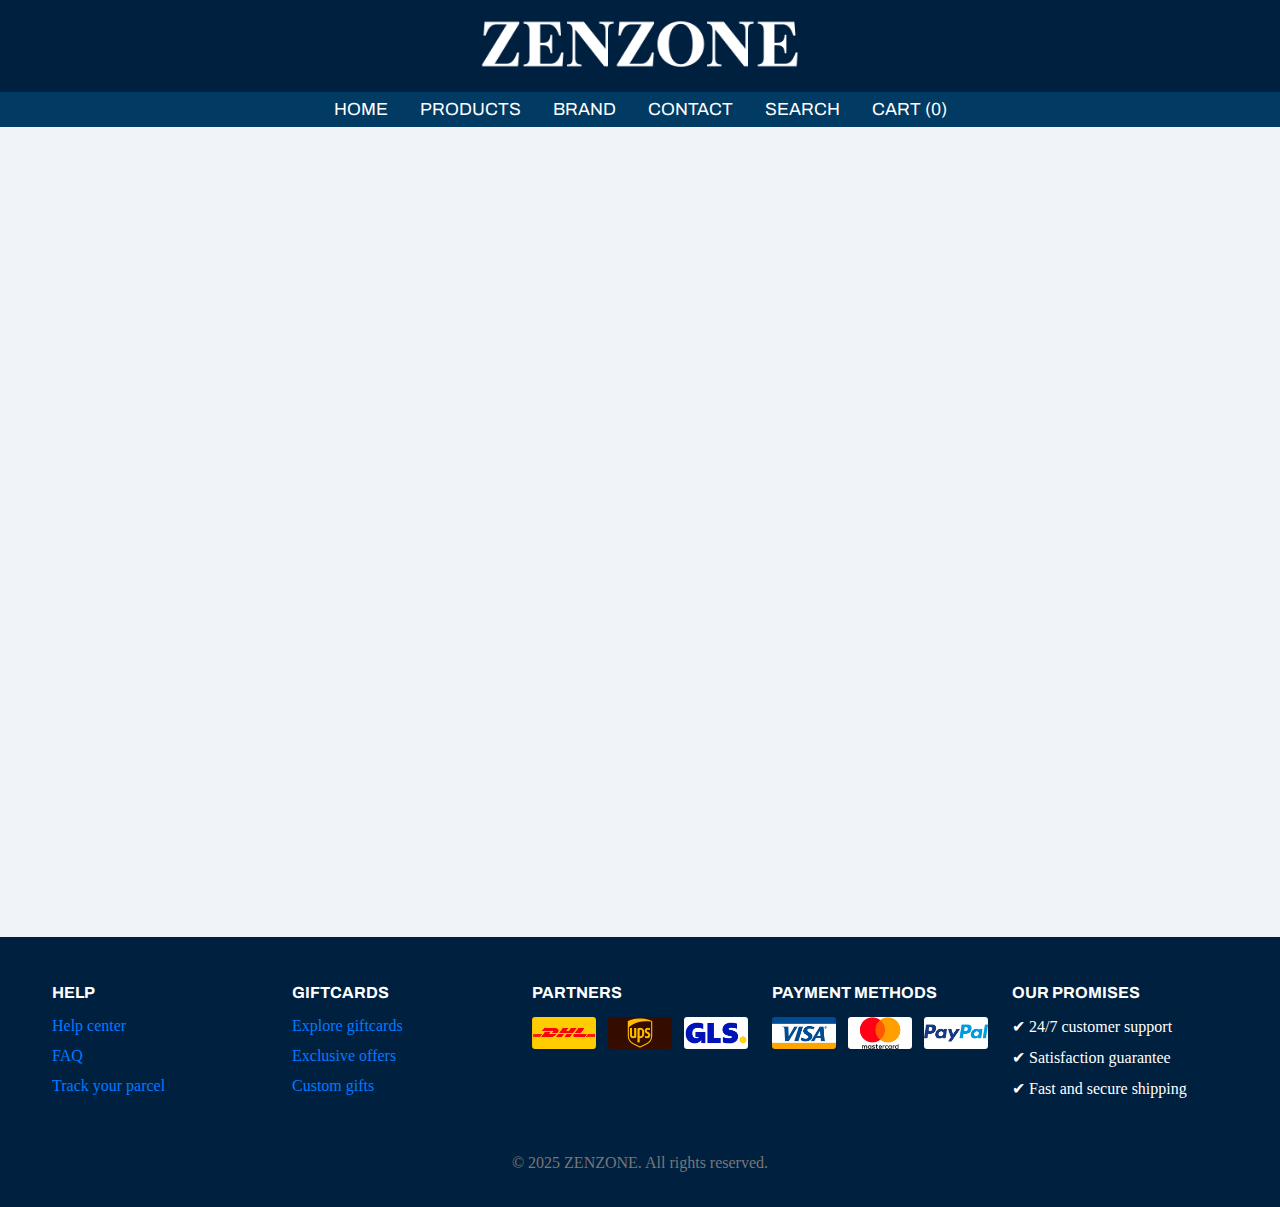
==== index.html @ a9324e3e "Estructura de carpetas - Header y Footer" ====
<!DOCTYPE html>
<html lang="es">
<head>
    <meta charset="UTF-8">
    <meta name="viewport" content="width=device-width, initial-scale=1.0">
    <link href="https://fonts.googleapis.com/css2?family=Archivo:ital,wght@0,100..900;1,100..900&display=swap" rel="stylesheet">
    <link rel="stylesheet" href="css/styles.css">
    <title>ZENZONE | STREETWEAR CLOTHING</title>
</head>
<body>
    <header class="cabecera">
        <article class="cabecera__logo">
            <a href="index.html"><img src="img/zenzone-text.png" alt="Logo ZENZONE" class="logo__imagen"></a>
        </article>

        <article class="cabecera__menu">
            <nav class="menu__navegacion">
                <ul class="navegacion__lista">
                    <li class="lista__elemento"><a href="index.html" class="elemento__enlace">Home</a></li>
                    <li class="lista__elemento dropdown">
                        <a href="products.html" class="elemento__enlace">Products</a>
                        <ul class="dropdown__menu">
                            <li><a href="clothing.html" class="dropdown__enlace">Clothing</a></li>
                            <li><a href="merch.html" class="dropdown__enlace">Merch</a></li>
                        </ul>
                    </li>
                    <li class="lista__elemento"><a href="brand.html" class="elemento__enlace">Brand</a></li>
                    <li class="lista__elemento"><a href="contact.html" class="elemento__enlace">Contact</a></li>
                    <li class="lista__elemento"><a href="" class="elemento__enlace">Search</a></li>
                    <li class="lista__elemento"><a href="cart.html" class="elemento__enlace">Cart (0)</a></li>
                </ul>
            </nav>
        </article>
    </header>

    <main>

    </main>

    <footer class="footer">
        <section class="footer__container">
    
            <article class="footer__section footer__section--help">
                <h4 class="footer__title">Help</h4>
                <ul class="footer__list">
                    <li class="footer__item"><a href="#" class="footer__link">Help center</a></li>
                    <li class="footer__item"><a href="#" class="footer__link">FAQ</a></li>
                    <li class="footer__item"><a href="#" class="footer__link">Track your parcel</a></li>
                </ul>
            </article>
    
            <article class="footer__section footer__section--giftcards">
                <h4 class="footer__title">Giftcards</h4>
                <ul class="footer__list">
                    <li class="footer__item"><a href="#" class="footer__link">Explore giftcards</a></li>
                    <li class="footer__item"><a href="#" class="footer__link">Exclusive offers</a></li>
                    <li class="footer__item"><a href="#" class="footer__link">Custom gifts</a></li>
                </ul>
            </article>
    
            <article class="footer__section footer__section--partners">
                <h4 class="footer__title">Partners</h4>
                <section class="footer__logos">
                    <img src="img/dhl.png" alt="Logo 1" class="footer__logo">
                    <img src="img/upds.png" alt="Logo 2" class="footer__logo">
                    <img src="img/gls.png" alt="Logo 3" class="footer__logo">
                </section>
            </article>
    
            <article class="footer__section footer__section--payment-methods">
                <h4 class="footer__title">Payment methods</h4>
                <section class="footer__logos">
                    <img src="img/visa.png" alt="Visa" class="footer__logo">
                    <img src="img/master.png" alt="Mastercard" class="footer__logo">
                    <img src="img/paypal.png" alt="PayPal" class="footer__logo">
                </section>
            </article>
    
            <article class="footer__section footer__section--promises">
                <h4 class="footer__title">Our Promises</h4>
                <ul class="footer__list">
                    <li class="footer__item">✔ 24/7 customer support</li>
                    <li class="footer__item">✔ Satisfaction guarantee</li>
                    <li class="footer__item">✔ Fast and secure shipping</li>
                </ul>
            </article>
        </section>
    
        <section class="footer__bottom">
            &copy; 2025 ZENZONE. All rights reserved.
        </section>
    </footer>
    
</body>
</html>
---- css/styles.css ----
/* General */
* {
    box-sizing: border-box;
    padding: 0;
    margin: 0;
    text-decoration: none;
    list-style: none;

    /* Variables */
    --main-blue: #00203F;
    --secondary-blue: #013A63;
    --white: #FFFFFF;
    --black: #000000;
    
    --title-font: "Archivo", serif;
    --p-font: 'Raleway', sans-serif;
}

body {
    display: flex;
    flex-direction: column;
    min-height: 100vh;
    background-color: #F0F4F8;
}

/* Header */
.cabecera__logo {
    background-color: var(--main-blue);
    padding: 0.75rem;
    display: flex;
    align-items: center;
    justify-content: center;
    transition: background-color 0.6s ease;

    .logo__imagen {
        width: 20rem;
        transition: transform 0.4s ease, opacity 0.3s ease; 
    }

    .logo__imagen:hover {
        transform: scale(0.8) rotate(3deg); 
    }
}

.cabecera__menu {
    background-color: var(--secondary-blue);
    display: flex;
    padding: 0.5rem;
    justify-content: center;
    align-items: center;

    .menu__navegacion .navegacion__lista {
        display: flex;
        list-style-type: none;
        padding: 0;
        margin: 0;
    }

    .lista__elemento {
        margin: 0 1rem;
        position: relative; 

        .elemento__enlace {
            color: var(--white);
            font-size: 1.1rem;
            text-transform: uppercase;
            position: relative;
            font-family: var(--title-font);
        }

        .elemento__enlace:hover {
            text-decoration: underline;
        }

        .dropdown__menu {
            display: none;
            position: absolute;
            top: 100%; 
            left: 0;
            background-color: var(--main-blue);
            padding: 1rem;
            list-style-type: none;
            z-index: 10;
            box-shadow: 0 0.25rem 0.5rem rgba(0, 0, 0, 0.1);

            .dropdown__enlace {
                color: var(--white);
                font-size: 1rem;
                font-family: var(--title-font);
                text-transform: uppercase;
                padding: 0.4rem;
            }

            .dropdown__enlace:hover {
                text-decoration: underline;   
            }
        }
    }

    .lista__elemento.dropdown:hover .dropdown__menu {
        display: block;
    }
}

main {
    min-height: 90vh;
}

/* Footer */
.footer {
    background-color: var(--main-blue);
    padding: 2.2rem;
    color: var(--white);

    .footer__container {
        max-width: 75rem;
        margin: auto;
        display: flex;
        flex-wrap: wrap;
        justify-content: space-between;

        .footer__section {
            flex: 1 1 12.5rem;
            margin: 0.75rem;
    
            .footer__title {
                font-family: var(--title-font);
                font-size: 1rem;
                text-transform: uppercase;
                margin-bottom: 1rem;
                color: var(--white);
            }

            .footer__list {
                list-style: none;
                padding: 0;

                .footer__item {
                    margin-bottom: 0.75rem;
                }

                .footer__link {
                    text-decoration: none;
                    color: #007BFF;
                }
                
                .footer__link:hover {
                    text-decoration: underline;
                }
            }

            .footer__logos {
                display: flex;
                flex-wrap: wrap;
                gap: 0.75rem;
            
                .footer__logo {
                    height: 2rem;
                    border-radius: 0.2rem;
                }
            }
        }
    }

    .footer__bottom {
        text-align: center;
        margin-top: 2rem;
        font-size: 1rem;
        color: #777;
    }
}
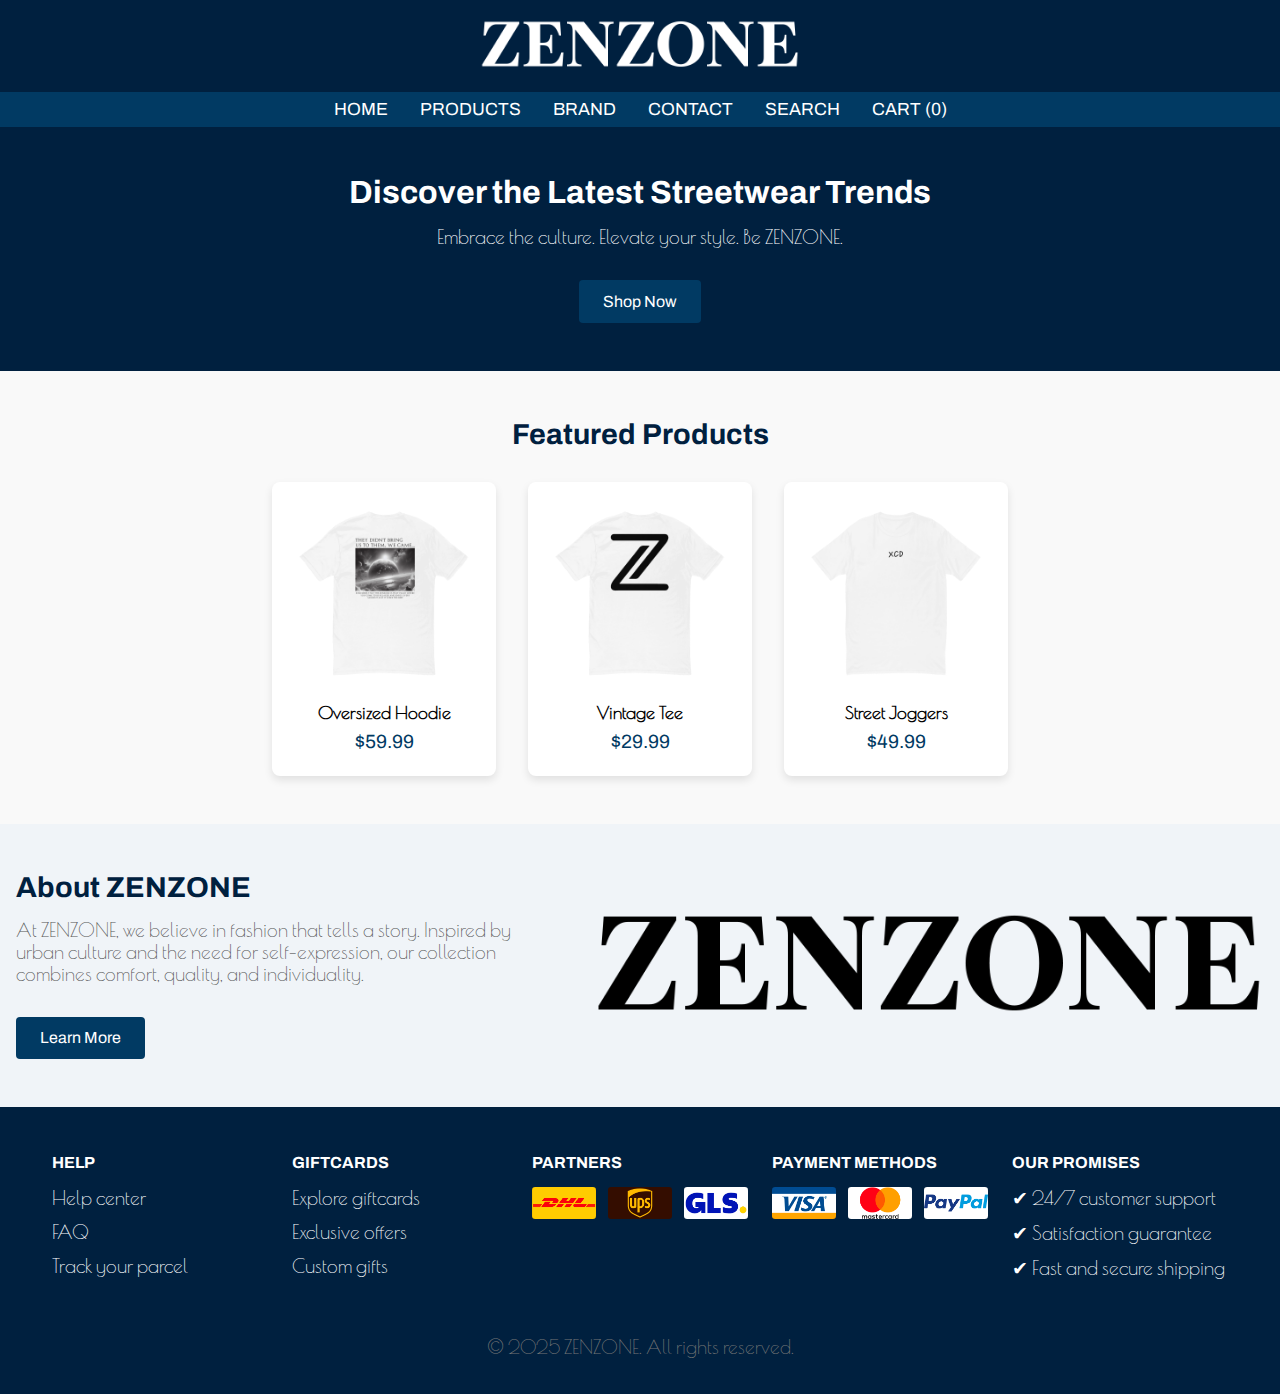
==== commit 67b89443: "Base modificable - Por terminar - Por editar" ====
--- a/index.html
+++ b/index.html
@@ -3,14 +3,14 @@
 <head>
     <meta charset="UTF-8">
     <meta name="viewport" content="width=device-width, initial-scale=1.0">
-    <link href="https://fonts.googleapis.com/css2?family=Archivo:ital,wght@0,100..900;1,100..900&display=swap" rel="stylesheet">
+    <link href="https://fonts.googleapis.com/css2?family=Archivo:ital,wght@0,100..900;1,100..900&family=Poiret+One&display=swap" rel="stylesheet">
     <link rel="stylesheet" href="css/styles.css">
     <title>ZENZONE | STREETWEAR CLOTHING</title>
 </head>
 <body>
     <header class="cabecera">
         <article class="cabecera__logo">
-            <a href="index.html"><img src="img/zenzone-text.png" alt="Logo ZENZONE" class="logo__imagen"></a>
+            <a href="index.html"><img src="assets/zenzone-text.png" alt="Logo ZENZONE" class="logo__imagen"></a>
         </article>
 
         <article class="cabecera__menu">
@@ -18,7 +18,7 @@
                 <ul class="navegacion__lista">
                     <li class="lista__elemento"><a href="index.html" class="elemento__enlace">Home</a></li>
                     <li class="lista__elemento dropdown">
-                        <a href="products.html" class="elemento__enlace">Products</a>
+                        <p class="elemento__enlace">Products</p>
                         <ul class="dropdown__menu">
                             <li><a href="clothing.html" class="dropdown__enlace">Clothing</a></li>
                             <li><a href="merch.html" class="dropdown__enlace">Merch</a></li>
@@ -33,15 +33,54 @@
         </article>
     </header>
 
-    <main>
-
+    <main class="main">
+        <section class="main__hero">
+            <h1 class="hero__title">Discover the Latest Streetwear Trends</h1>
+            <p class="hero__description">Embrace the culture. Elevate your style. Be ZENZONE.</p>
+            <a href="products.html" class="hero__cta">Shop Now</a>
+        </section>
+    
+        <section class="main__featured">
+            <h2 class="featured__title">Featured Products</h2>
+            <section class="featured__grid">
+                <article class="featured__item">
+                    <img src="assets/c1t.png" alt="Oversized Hoodie" class="featured__image">
+                    <h3 class="featured__name">Oversized Hoodie</h3>
+                    <p class="featured__price">$59.99</p>
+                </article>
+                <article class="featured__item">
+                    <img src="assets/c2t.png" alt="Vintage Tee" class="featured__image">
+                    <h3 class="featured__name">Vintage Tee</h3>
+                    <p class="featured__price">$29.99</p>
+                </article>
+                <article class="featured__item">
+                    <img src="assets/c3d.png" alt="Street Joggers" class="featured__image">
+                    <h3 class="featured__name">Street Joggers</h3>
+                    <p class="featured__price">$49.99</p>
+                </article>
+            </section>
+        </section>
+    
+        <section class="main__about">
+            <article class="about__content">
+                <h2 class="about__title">About ZENZONE</h2>
+                <p class="about__text">
+                    At ZENZONE, we believe in fashion that tells a story. Inspired by urban culture and the need for self-expression, 
+                    our collection combines comfort, quality, and individuality.
+                </p>
+                <a href="brand.html" class="about__link">Learn More</a>
+            </article>
+            <article class="about__media">
+                <img src="assets/zenzone-text-black.png" alt="About ZENZONE" class="about__image">
+            </article>
+        </section>
     </main>
-
+    
     <footer class="footer">
         <section class="footer__container">
     
             <article class="footer__section footer__section--help">
-                <h4 class="footer__title">Help</h4>
+                <h1 class="footer__title">Help</h1>
                 <ul class="footer__list">
                     <li class="footer__item"><a href="#" class="footer__link">Help center</a></li>
                     <li class="footer__item"><a href="#" class="footer__link">FAQ</a></li>
@@ -50,7 +89,7 @@
             </article>
     
             <article class="footer__section footer__section--giftcards">
-                <h4 class="footer__title">Giftcards</h4>
+                <h1 class="footer__title">Giftcards</h1>
                 <ul class="footer__list">
                     <li class="footer__item"><a href="#" class="footer__link">Explore giftcards</a></li>
                     <li class="footer__item"><a href="#" class="footer__link">Exclusive offers</a></li>
@@ -59,25 +98,25 @@
             </article>
     
             <article class="footer__section footer__section--partners">
-                <h4 class="footer__title">Partners</h4>
+                <h1 class="footer__title">Partners</h1>
                 <section class="footer__logos">
-                    <img src="img/dhl.png" alt="Logo 1" class="footer__logo">
-                    <img src="img/upds.png" alt="Logo 2" class="footer__logo">
-                    <img src="img/gls.png" alt="Logo 3" class="footer__logo">
+                    <img src="assets/dhl.png" alt="Logo 1" class="footer__logo">
+                    <img src="assets/upds.png" alt="Logo 2" class="footer__logo">
+                    <img src="assets/gls.png" alt="Logo 3" class="footer__logo">
                 </section>
             </article>
     
             <article class="footer__section footer__section--payment-methods">
-                <h4 class="footer__title">Payment methods</h4>
+                <h1 class="footer__title">Payment methods</h1>
                 <section class="footer__logos">
-                    <img src="img/visa.png" alt="Visa" class="footer__logo">
-                    <img src="img/master.png" alt="Mastercard" class="footer__logo">
-                    <img src="img/paypal.png" alt="PayPal" class="footer__logo">
+                    <img src="assets/visa.png" alt="Visa" class="footer__logo">
+                    <img src="assets/master.png" alt="Mastercard" class="footer__logo">
+                    <img src="assets/paypal.png" alt="PayPal" class="footer__logo">
                 </section>
             </article>
     
             <article class="footer__section footer__section--promises">
-                <h4 class="footer__title">Our Promises</h4>
+                <h1 class="footer__title">Our Promises</h1>
                 <ul class="footer__list">
                     <li class="footer__item">✔ 24/7 customer support</li>
                     <li class="footer__item">✔ Satisfaction guarantee</li>
--- a/css/styles.css
+++ b/css/styles.css
@@ -7,13 +7,13 @@
     list-style: none;
 
     /* Variables */
-    --main-blue: #00203F;
-    --secondary-blue: #013A63;
+    --main-color: #00203F;
+    --secondary-color: #013A63;
     --white: #FFFFFF;
     --black: #000000;
     
     --title-font: "Archivo", serif;
-    --p-font: 'Raleway', sans-serif;
+    --p-font: "Poiret One", serif;;
 }
 
 body {
@@ -25,7 +25,7 @@
 
 /* Header */
 .cabecera__logo {
-    background-color: var(--main-blue);
+    background-color: var(--main-color);
     padding: 0.75rem;
     display: flex;
     align-items: center;
@@ -43,7 +43,7 @@
 }
 
 .cabecera__menu {
-    background-color: var(--secondary-blue);
+    background-color: var(--secondary-color);
     display: flex;
     padding: 0.5rem;
     justify-content: center;
@@ -77,7 +77,7 @@
             position: absolute;
             top: 100%; 
             left: 0;
-            background-color: var(--main-blue);
+            background-color: var(--main-color);
             padding: 1rem;
             list-style-type: none;
             z-index: 10;
@@ -106,9 +106,537 @@
     min-height: 90vh;
 }
 
+/* Home */
+.main__hero {
+    background-color: var(--main-color);
+    color: var(--white);
+    text-align: center;
+    padding: 3rem 1rem;
+
+    .hero__title {
+        font-family: var(--title-font);
+        font-size: 2rem;
+        margin-bottom: 1rem;
+    }
+
+    .hero__description {
+        font-family: var(--p-font);
+        font-size: 1.2rem;
+        margin-bottom: 2rem;
+    }
+
+    .hero__cta {
+        display: inline-block;
+        padding: 0.8rem 1.5rem;
+        background-color: var(--secondary-color);
+        color: var(--white);
+        border-radius: 0.25rem;
+        font-size: 1rem;
+        font-family: var(--title-font);
+        transition: background-color 0.3s ease;
+    }
+    
+    .hero__cta:hover {
+        background-color: var(--white);
+        color: var(--main-color);
+    }
+    
+}
+
+.main__featured {
+    background-color: #f9f9f9;
+    padding: 3rem 1rem;
+    text-align: center;
+
+    .featured__title {
+        font-family: var(--title-font);
+        font-size: 1.8rem;
+        color: var(--main-color);
+        margin-bottom: 2rem;
+    }
+    
+    .featured__grid {
+        display: flex;
+        justify-content: center;
+        gap: 2rem;
+
+        .featured__item {
+            background-color: var(--white);
+            padding: 1.5rem;
+            border-radius: 0.5rem;
+            box-shadow: 0 0.25rem 0.5rem rgba(0, 0, 0, 0.1);
+            text-align: center;
+            max-width: 14rem;
+
+            .featured__image {
+                width: 100%;
+                border-radius: 0.5rem;
+                margin-bottom: 1rem;
+            }
+            
+            .featured__name {
+                font-family: var(--p-font);
+                font-size: 1.1rem;
+                margin-bottom: 0.5rem;
+                color: var(--black);
+            }
+            
+            .featured__price {
+                font-family: var(--title-font);
+                font-size: 1.2rem;
+                color: var(--secondary-color);
+            }
+        }
+    }
+}
+
+.main__about {
+    display: flex;
+    flex-wrap: wrap;
+    align-items: center;
+    padding: 3rem 1rem;
+    gap: 2rem;
+
+    .about__content {
+        flex: 1 1 40%;
+
+        .about__title {
+            font-family: var(--title-font);
+            font-size: 1.8rem;
+            color: var(--main-color);
+            margin-bottom: 1rem;
+        }
+        
+        .about__text {
+            font-family: var(--p-font);
+            font-size: 1.2rem;
+            color: #555;
+            margin-bottom: 2rem;
+        }
+        
+        .about__link {
+            display: inline-block;
+            color: var(--white);
+            background-color: var(--secondary-color);
+            padding: 0.8rem 1.5rem;
+            border-radius: 0.25rem;
+            font-family: var(--title-font);
+            transition: background-color 0.3s ease;
+        }
+        
+        .about__link:hover {
+            background-color: var(--main-color);
+        }
+    }
+}
+
+.about__media {
+    flex: 1 1 50%;
+    text-align: center;
+
+    .about__image {
+        max-width: 100%;
+        border-radius: 0.5rem;
+    }
+}
+
+/* Clothing */
+.main__products {
+    background-color: #f9f9f9;
+    padding: 3rem 1rem;
+
+    .products__title {
+        font-family: var(--title-font);
+        font-size: 1.8rem;
+        color: var(--main-color);
+        text-align: center;
+        margin-bottom: 2rem;
+    }
+    
+    .products__grid {
+        display: grid;
+        grid-template-columns: repeat(auto-fit, minmax(12rem, 1fr));
+        gap: 2rem;
+        justify-items: center;
+
+        .products__item {
+            background-color: var(--white);
+            padding: 1.5rem;
+            border-radius: 0.5rem;
+            box-shadow: 0 0.25rem 0.5rem rgba(0, 0, 0, 0.1);
+            text-align: center;
+            max-width: 14rem;
+
+            .products__image {
+                width: 100%;
+                border-radius: 0.5rem;
+                margin-bottom: 1rem;
+            }
+            
+            .products__name {
+                font-family: var(--p-font);
+                font-size: 1.1rem;
+                margin-bottom: 0.5rem;
+                color: var(--black);
+            }
+            
+            .products__price {
+                font-family: var(--title-font);
+                font-size: 1.2rem;
+                color: var(--secondary-color);
+            }
+            
+            .products__actions {
+                display: flex;
+                justify-content: center;
+                gap: 1rem;
+                margin-top: 1rem;
+
+                .products__button {
+                    font-family: var(--p-font);
+                    font-size: 1rem;
+                    padding: 0.8rem 1.2rem;
+                    border: none;
+                    border-radius: 0.5rem;
+                    cursor: pointer;
+                    transition: background-color 0.3s ease, transform 0.2s ease;
+                }
+                
+                .products__button--buy-now {
+                    background-color: var(--main-color);
+                    color: var(--white);
+                }
+                
+                .products__button--buy-now:hover {
+                    background-color: var(--secondary-color);
+                    transform: scale(1.05);
+                }
+                
+                .products__button--add-cart {
+                    background-color: var(--secondary-color);
+                    color: var(--white);
+                }
+                
+                .products__button--add-cart:hover {
+                    background-color: var(--main-color);
+                    transform: scale(1.05);
+                }
+                
+            }
+        }
+    }
+}
+
+.main__benefits {
+    background-color: var(--secondary-color);
+    color: var(--white);
+    padding: 3rem 1rem;
+    display: flex;
+    flex-wrap: wrap;
+    gap: 2rem;
+    justify-content: space-around;
+    text-align: center;
+
+    .benefits__item {
+        flex: 1 1 20rem;
+        max-width: 22rem;
+        font-family: var(--p-font);
+        padding: 1.5rem;
+        border: 0.1rem solid var(--white);
+        border-radius: 0.5rem;
+        transition: transform 0.3s ease, box-shadow 0.3s ease;
+
+        .benefits__title {
+            font-family: var(--title-font);
+            font-size: 1.5rem;
+            margin-bottom: 0.5rem;
+        }
+        
+        .benefits__description {
+            font-size: 1.1rem;
+        }
+    }
+
+    .benefits__item:hover {
+        transform: scale(1.05);
+        box-shadow: 0 0.5rem 1rem rgba(0, 0, 0, 0.2);
+    }
+}
+
+/* Brand */
+.brand-main {
+    display: flex;
+    flex-direction: column;
+    gap: 3rem;
+    padding: 2rem;
+    background-color: var(--white);
+    color: var(--main-color);
+
+    .brand-main__intro {
+        text-align: center;
+        padding: 2rem;
+        background-color: var(--main-color);
+        color: var(--white);
+        border-radius: 0.5rem;
+        box-shadow: 0 0.5rem 1rem rgba(0, 0, 0, 0.1);
+
+        .intro__title {
+            font-family: var(--title-font);
+            font-size: 2.5rem;
+            margin-bottom: 1rem;
+        }
+        
+        .intro__description {
+            font-family: var(--p-font);
+            font-size: 1.2rem;
+            margin-bottom: 1.5rem;
+        }
+        
+        .intro__cta {
+            padding: 0.8rem 1.5rem;
+            background-color: var(--secondary-color);
+            color: var(--white);
+            border: none;
+            border-radius: 0.25rem;
+            font-family: var(--title-font);
+            font-size: 1rem;
+            cursor: pointer;
+            transition: background-color 0.3s ease;
+        }
+        
+        .intro__cta:hover {
+            background-color: var(--white);
+            color: var(--main-color);
+        }
+    }
+
+    .brand-main__values {
+        text-align: center;
+        padding: 2rem;
+    
+        .values__title {
+            font-family: var(--title-font);
+            font-size: 2rem;
+            margin-bottom: 2rem;
+        }
+        
+        .values__list {
+            display: flex;
+            flex-direction: column;
+            gap: 1.5rem;
+            list-style: none;
+    
+            .values__item {
+                background-color: var(--white);
+                padding: 1.5rem;
+                border-radius: 0.5rem;
+                box-shadow: 0 0.25rem 0.5rem rgba(0, 0, 0, 0.1);
+                text-align: left;
+    
+                .values__item-title {
+                    font-family: var(--title-font);
+                    font-size: 1.5rem;
+                    color: var(--secondary-color);
+                    margin-bottom: 0.5rem;
+                }
+    
+                .values__item-description {
+                    font-family: var(--p-font);
+                    font-size: 1.1rem;
+                    color: var(--main-color);
+                }
+            }
+        }
+    }
+
+    .brand-main__join {
+        text-align: center;
+        padding: 2rem;
+        background-color: var(--white);
+        border-radius: 0.5rem;
+        box-shadow: 0 0.5rem 1rem rgba(0, 0, 0, 0.1);
+    
+        .join__title {
+            font-family: var(--title-font);
+            font-size: 2rem;
+            margin-bottom: 1rem;
+        }
+        
+        .join__description {
+            font-family: var(--p-font);
+            font-size: 1.2rem;
+            margin-bottom: 2rem;
+            color: var(--main-color);
+        }
+        
+        .join__form {
+            display: flex;
+            flex-direction: column;
+            gap: 1.5rem;
+            max-width: 40rem;
+            margin: auto;
+            padding: 1.5rem;
+            background-color: var(--f0f4f8);
+            border-radius: 0.5rem;
+            box-shadow: 0 0.25rem 0.5rem rgba(0, 0, 0, 0.1);
+    
+            .join__fieldset {
+                border: none;
+                padding: 0;
+            }
+            
+            .join__legend {
+                font-family: var(--title-font);
+                font-size: 1.5rem;
+                margin-bottom: 1rem;
+                color: var(--main-color);
+            }
+            
+            .join__label {
+                font-family: var(--p-font);
+                font-size: 1rem;
+                margin-bottom: 0.5rem;
+                display: block;
+                color: var(--main-color);
+            }
+            
+            .join__input {
+                width: 100%;
+                padding: 0.75rem;
+                font-size: 1rem;
+                border: 0.1rem solid #ccc;
+                border-radius: 0.25rem;
+                margin-bottom: 1rem;
+                color: var(--black);
+            }
+    
+            .join__checkbox-label {
+                font-size: 1rem;
+                font-family: var(--title-font);
+                color: var(--main-color);
+    
+                .join__checkbox {
+                    margin-right: 0.75rem;
+                }
+    
+                .join__link {
+                    color: var(--secondary-color);
+                    text-decoration: none;
+                }
+                
+                .join__link:hover {
+                    text-decoration: underline;
+                }
+            }
+    
+            .join__submit-button {
+                background-color: var(--secondary-color);
+                color: var(--white);
+                font-family: var(--title-font);
+                font-size: 1.1rem;
+                padding: 1rem 1.5rem;
+                border: none;
+                border-radius: 0.25rem;
+                cursor: pointer;
+                transition: background-color 0.3s ease;
+                width: fit-content;
+                margin: auto;
+            }
+            
+            .join__submit-button:hover {
+                background-color: var(--main-color);
+            }
+        }
+    }    
+}
+
+/* Contact */
+.contact-form {
+    background: #fff;
+    padding: 2rem 2.5rem;
+    border-radius: 0.5rem;
+    box-shadow: 0 0.25rem 0.4rem rgba(0, 0, 0, 0.1);
+    width: 100%;
+    max-width: 44rem;
+    margin: 1.25rem auto;
+
+    .contact-form__title {
+        font-size: 1.75rem;
+        margin-bottom: 1.25rem;
+        color: #333;
+        text-align: center;
+    }
+
+    .contact-form__form {
+        display: flex;
+        flex-direction: column;
+
+        .contact-form__fieldset {
+            border: none;
+            margin-bottom: 1.25rem;
+            padding: 0;
+
+            .contact-form__legend {
+                font-size: 1.25rem;
+                font-weight: bold;
+                margin-bottom: 0.75rem;
+                color: #444;
+            }
+
+            .contact-form__label {
+                font-size: 1rem; 
+                color: #555;
+                margin-bottom: 0.5rem;
+                display: block;
+            }
+
+            .contact-form__input,
+            .contact-form__select,
+            .contact-form__textarea,
+            .contact-form__file {
+                width: 100%;
+                padding: 0.75rem; /* Más espacio */
+                font-size: 0.8rem;
+                border: 0.1rem solid #ccc;
+                border-radius: 0.25rem;
+                margin-bottom: 0.75rem;
+            }
+
+            .contact-form__textarea {
+                resize: none;
+            }
+            
+            .contact-form__checkbox {
+                margin-right: 0.75rem;
+            }
+            
+            .contact-form__checkbox-label {
+                font-size: 1rem;
+                color: #555;
+            }
+        }
+    }
+
+    
+    .contact-form__button {
+        background-color: #007bff;
+        color: #fff;
+        font-size: 1rem;
+        border: none;
+        border-radius: 0.25rem;
+        padding: 0.8rem;
+        cursor: pointer;
+        transition: background-color 0.3s;
+    }
+    
+    .contact-form__button:hover {
+        background-color: #0056b3;
+    }
+}
+
 /* Footer */
 .footer {
-    background-color: var(--main-blue);
+    background-color: var(--main-color);
     padding: 2.2rem;
     color: var(--white);
 
@@ -122,6 +650,9 @@
         .footer__section {
             flex: 1 1 12.5rem;
             margin: 0.75rem;
+            font-family: var(--p-font);
+            font-size: 1.2rem;
+            font-weight: 400;
     
             .footer__title {
                 font-family: var(--title-font);
@@ -141,7 +672,7 @@
 
                 .footer__link {
                     text-decoration: none;
-                    color: #007BFF;
+                    color: var(--white);
                 }
                 
                 .footer__link:hover {
@@ -163,13 +694,173 @@
     }
 
     .footer__bottom {
+        font-family: var(--p-font);
+        font-size: 1.2rem;
+        font-weight: 400;
+
         text-align: center;
         margin-top: 2rem;
-        font-size: 1rem;
         color: #777;
     }
 }
 
-
-
-
+.contact-form {
+    width: 100%;
+    max-width: 800px;
+    padding: 2rem;
+    background-color: var(--white);
+    border-radius: 0.75rem;
+    box-shadow: 0 4px 6px rgba(0, 0, 0, 0.1);
+}
+
+.contact-form__title {
+    font-family: var(--title-font);
+    font-size: 2rem;
+    color: var(--main-color);
+    text-align: center;
+    margin-bottom: 2rem;
+}
+
+.contact-form__form {
+    display: flex;
+    flex-direction: column;
+    gap: 1.5rem;
+}
+
+.contact-form__fieldset {
+    border: none;
+    padding: 0;
+}
+
+.contact-form__legend {
+    font-family: var(--title-font);
+    font-size: 1.25rem;
+    color: var(--main-color);
+    margin-bottom: 1rem;
+}
+
+.contact-form__label {
+    font-family: var(--p-font);
+    font-size: 1rem;
+    color: var(--black);
+    margin-bottom: 0.5rem;
+}
+
+.contact-form__input,
+.contact-form__textarea {
+    font-family: var(--p-font);
+    font-size: 1rem;
+    padding: 1rem;
+    border: 1px solid var(--gray);
+    border-radius: 0.5rem;
+    background-color: var(--white);
+    color: var(--black);
+    transition: border-color 0.3s;
+}
+
+.contact-form__input:focus,
+.contact-form__textarea:focus {
+    border-color: var(--main-color);
+    outline: none;
+}
+
+.contact-form__textarea {
+    resize: vertical;
+}
+
+.contact-form__button {
+    font-family: var(--title-font);
+    font-size: 1.25rem;
+    background-color: var(--main-color);
+    color: var(--white);
+    padding: 1rem;
+    border: none;
+    border-radius: 0.5rem;
+    cursor: pointer;
+    transition: background-color 0.3s ease;
+}
+
+.contact-form__button:hover {
+    background-color: var(--hover-color);
+}
+
+/* Social Media Section */
+.social-media {
+    width: 100%;
+    max-width: 800px;
+    text-align: center;
+}
+
+.social-media__title {
+    font-family: var(--title-font);
+    font-size: 1.75rem;
+    color: var(--main-color);
+    margin-bottom: 1rem;
+}
+
+.social-media__list {
+    display: flex;
+    justify-content: center;
+    gap: 1.5rem;
+    list-style: none;
+    padding: 0;
+}
+
+.social-media__item {
+    display: flex;
+    align-items: center;
+}
+
+.social-media__link {
+    font-family: var(--p-font);
+    font-size: 1rem;
+    color: var(--black);
+    text-decoration: none;
+    display: flex;
+    align-items: center;
+    gap: 0.5rem;
+}
+
+.social-media__icon {
+    width: 24px;
+    height: 24px;
+}
+
+.social-media__link:hover {
+    color: var(--main-color);
+}
+
+/* Contact Details Section */
+.contact-details {
+    width: 100%;
+    max-width: 800px;
+    text-align: center;
+}
+
+.contact-details__title {
+    font-family: var(--title-font);
+    font-size: 1.75rem;
+    color: var(--main-color);
+    margin-bottom: 1rem;
+}
+
+.contact-details__list {
+    list-style: none;
+    padding: 0;
+}
+
+.contact-details__item {
+    font-family: var(--p-font);
+    font-size: 1rem;
+    margin-bottom: 0.5rem;
+}
+
+.contact-details__link {
+    color: var(--black);
+    text-decoration: none;
+    transition: color 0.3s ease;
+}
+
+.contact-details__link:hover {
+    color: var(--main-color);
+}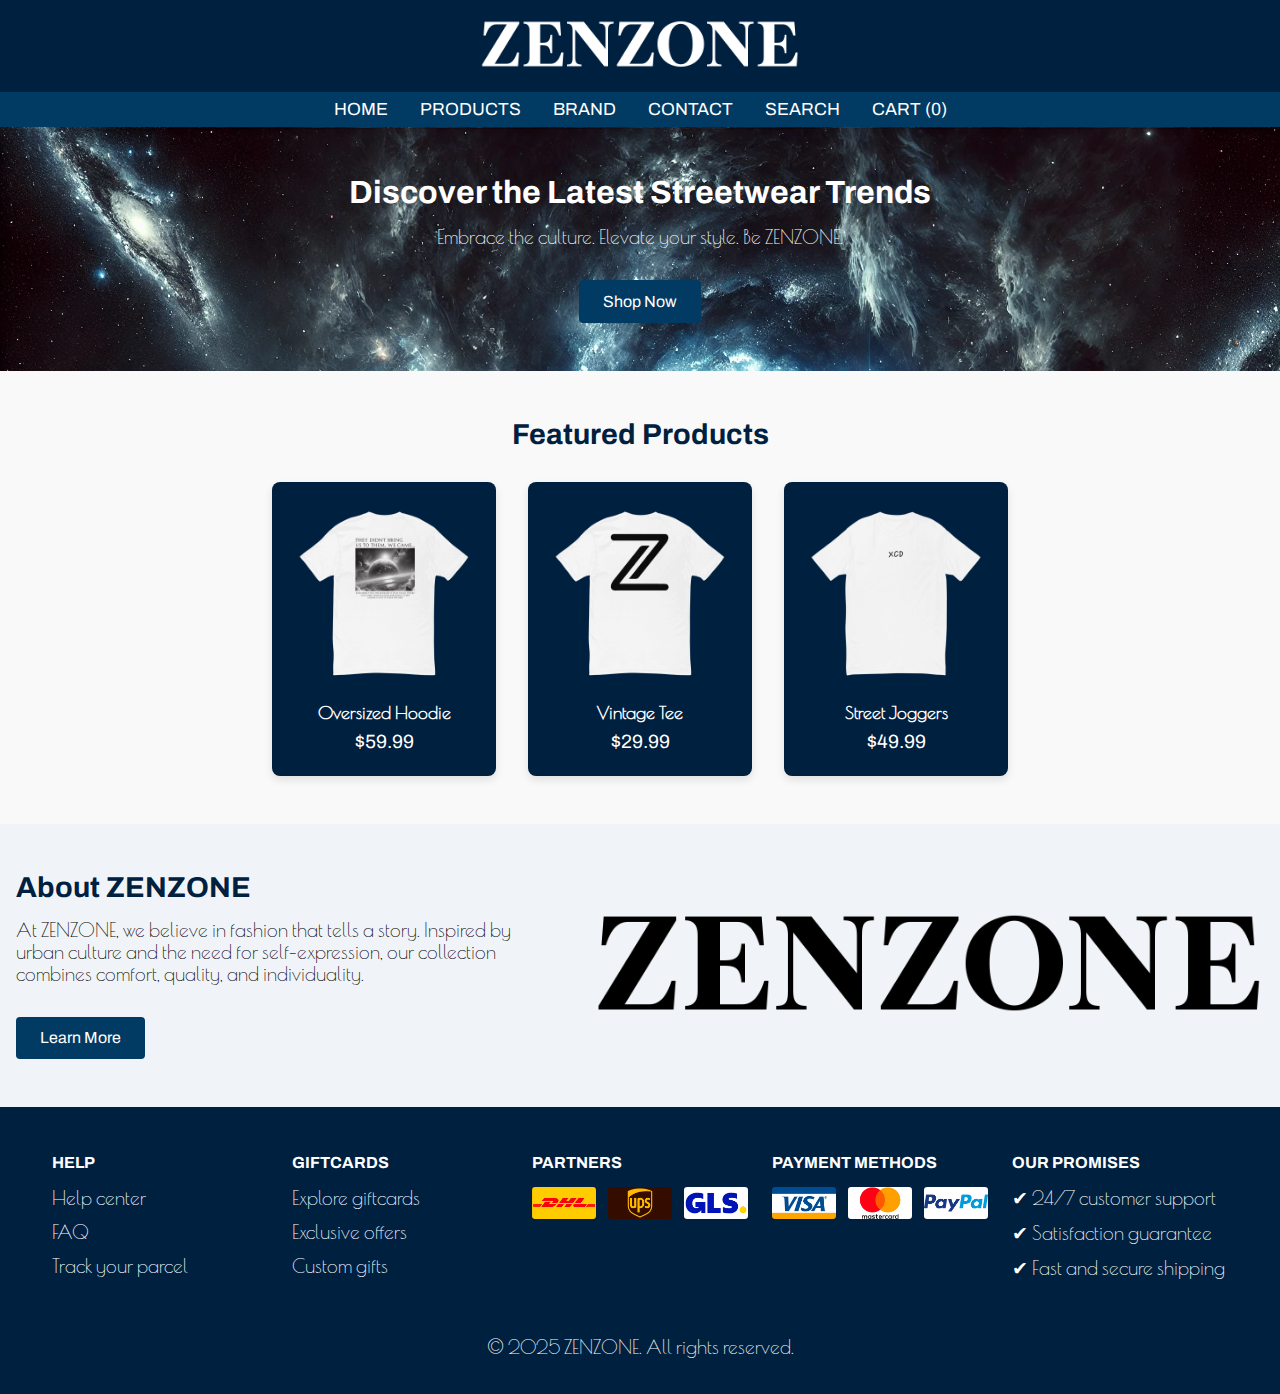
==== commit 06a6fca1: "New changes" ====
--- a/index.html
+++ b/index.html
@@ -14,6 +14,14 @@
         </article>
 
         <article class="cabecera__menu">
+            <input type="checkbox" id="menu__toggle" class="menu__toggle-checkbox">
+            
+            <label for="menu__toggle" class="menu__toggle">
+                <span></span>
+                <span></span>
+                <span></span>
+            </label>
+
             <nav class="menu__navegacion">
                 <ul class="navegacion__lista">
                     <li class="lista__elemento"><a href="index.html" class="elemento__enlace">Home</a></li>
@@ -37,7 +45,7 @@
         <section class="main__hero">
             <h1 class="hero__title">Discover the Latest Streetwear Trends</h1>
             <p class="hero__description">Embrace the culture. Elevate your style. Be ZENZONE.</p>
-            <a href="products.html" class="hero__cta">Shop Now</a>
+            <a href="clothing.html" class="hero__cta">Shop Now</a>
         </section>
     
         <section class="main__featured">
--- a/css/styles.css
+++ b/css/styles.css
@@ -9,18 +9,20 @@
     /* Variables */
     --main-color: #00203F;
     --secondary-color: #013A63;
+    --background-color: #F0F4F8;
+    --background-color-2: #F9F9F9;
     --white: #FFFFFF;
     --black: #000000;
     
     --title-font: "Archivo", serif;
-    --p-font: "Poiret One", serif;;
+    --p-font: "Poiret One", serif;
 }
 
 body {
     display: flex;
     flex-direction: column;
     min-height: 100vh;
-    background-color: #F0F4F8;
+    background-color: var(--background-color);
 }
 
 /* Header */
@@ -31,15 +33,15 @@
     align-items: center;
     justify-content: center;
     transition: background-color 0.6s ease;
-
-    .logo__imagen {
-        width: 20rem;
-        transition: transform 0.4s ease, opacity 0.3s ease; 
-    }
-
-    .logo__imagen:hover {
-        transform: scale(0.8) rotate(3deg); 
-    }
+}
+
+.logo__imagen {
+    width: 20rem;
+    transition: transform 0.4s ease, opacity 0.3s ease; 
+}
+
+.logo__imagen:hover {
+    transform: scale(0.8) rotate(3deg); 
 }
 
 .cabecera__menu {
@@ -48,59 +50,79 @@
     padding: 0.5rem;
     justify-content: center;
     align-items: center;
-
-    .menu__navegacion .navegacion__lista {
-        display: flex;
-        list-style-type: none;
-        padding: 0;
-        margin: 0;
-    }
-
-    .lista__elemento {
-        margin: 0 1rem;
-        position: relative; 
-
-        .elemento__enlace {
-            color: var(--white);
-            font-size: 1.1rem;
-            text-transform: uppercase;
-            position: relative;
-            font-family: var(--title-font);
-        }
-
-        .elemento__enlace:hover {
-            text-decoration: underline;
-        }
-
-        .dropdown__menu {
-            display: none;
-            position: absolute;
-            top: 100%; 
-            left: 0;
-            background-color: var(--main-color);
-            padding: 1rem;
-            list-style-type: none;
-            z-index: 10;
-            box-shadow: 0 0.25rem 0.5rem rgba(0, 0, 0, 0.1);
-
-            .dropdown__enlace {
-                color: var(--white);
-                font-size: 1rem;
-                font-family: var(--title-font);
-                text-transform: uppercase;
-                padding: 0.4rem;
-            }
-
-            .dropdown__enlace:hover {
-                text-decoration: underline;   
-            }
-        }
-    }
-
-    .lista__elemento.dropdown:hover .dropdown__menu {
-        display: block;
-    }
-}
+}
+
+.menu__navegacion .navegacion__lista {
+    display: flex;
+    list-style-type: none;
+    padding: 0;
+    margin: 0;
+}
+
+.lista__elemento {
+    margin: 0 1rem;
+    position: relative;
+}
+
+.elemento__enlace {
+    color: var(--white);
+    font-size: 1.1rem;
+    text-transform: uppercase;
+    position: relative;
+    font-family: var(--title-font);
+}
+
+.elemento__enlace:hover {
+    text-decoration: underline;
+}
+
+.dropdown__menu {
+    display: none;
+    position: absolute;
+    top: 100%; 
+    left: 0;
+    background-color: var(--main-color);
+    padding: 1rem;
+    list-style-type: none;
+    z-index: 10;
+    box-shadow: 0 0.25rem 0.5rem rgba(0, 0, 0, 0.1);
+}
+
+.dropdown__enlace {
+    color: var(--white);
+    font-size: 1rem;
+    font-family: var(--title-font);
+    text-transform: uppercase;
+    padding: 0.4rem;
+}
+
+.dropdown__enlace:hover {
+    text-decoration: underline;   
+}
+
+.lista__elemento.dropdown:hover .dropdown__menu {
+    display: block;
+}
+
+.menu__toggle-checkbox {
+    display: none;
+}
+
+.menu__toggle {
+    display: none;
+    flex-direction: column;
+    justify-content: space-between;
+    height: 1.25rem;
+    width: 1.33rem;
+    cursor: pointer;
+
+    span {
+        background-color: var(--white);
+        height: 0.25rem;
+        width: 100%;
+        border-radius: 0.4rem;
+    }
+}  
 
 main {
     min-height: 90vh;
@@ -108,86 +130,87 @@
 
 /* Home */
 .main__hero {
+    background-image: url('/assets/space.webp');
+    background-repeat: no-repeat;
+    background-size: cover;
+    color: var(--white);
+    text-align: center;
+    padding: 3rem 1rem;    
+}
+
+.hero__title {
+    font-family: var(--title-font);
+    font-size: 2rem;
+    margin-bottom: 1rem;
+}
+
+.hero__description {
+    font-family: var(--p-font);
+    font-size: 1.2rem;
+    margin-bottom: 2rem;
+}
+
+.hero__cta {
+    display: inline-block;
+    padding: 0.8rem 1.5rem;
+    background-color: var(--secondary-color);
+    color: var(--white);
+    border-radius: 0.25rem;
+    font-size: 1rem;
+    font-family: var(--title-font);
+    transition: background-color 0.3s ease;
+}
+
+.hero__cta:hover {
+    background-color: var(--white);
+    color: var(--main-color);
+}
+
+.main__featured {
+    background-color: var(--background-color-2);
+    padding: 3rem 1rem;
+    text-align: center;
+}
+
+.featured__title {
+    font-family: var(--title-font);
+    font-size: 1.8rem;
+    color: var(--main-color);
+    margin-bottom: 2rem;
+}
+
+.featured__grid {
+    display: flex;
+    justify-content: center;
+    gap: 2rem;
+}
+
+.featured__item {
     background-color: var(--main-color);
-    color: var(--white);
-    text-align: center;
-    padding: 3rem 1rem;
-
-    .hero__title {
-        font-family: var(--title-font);
-        font-size: 2rem;
-        margin-bottom: 1rem;
-    }
-
-    .hero__description {
-        font-family: var(--p-font);
-        font-size: 1.2rem;
-        margin-bottom: 2rem;
-    }
-
-    .hero__cta {
-        display: inline-block;
-        padding: 0.8rem 1.5rem;
-        background-color: var(--secondary-color);
-        color: var(--white);
-        border-radius: 0.25rem;
-        font-size: 1rem;
-        font-family: var(--title-font);
-        transition: background-color 0.3s ease;
-    }
-    
-    .hero__cta:hover {
-        background-color: var(--white);
-        color: var(--main-color);
-    }
-    
-}
-
-.main__featured {
-    background-color: #f9f9f9;
-    padding: 3rem 1rem;
-    text-align: center;
-
-    .featured__title {
-        font-family: var(--title-font);
-        font-size: 1.8rem;
-        color: var(--main-color);
-        margin-bottom: 2rem;
-    }
-    
-    .featured__grid {
-        display: flex;
-        justify-content: center;
-        gap: 2rem;
-
-        .featured__item {
-            background-color: var(--white);
-            padding: 1.5rem;
-            border-radius: 0.5rem;
-            box-shadow: 0 0.25rem 0.5rem rgba(0, 0, 0, 0.1);
-            text-align: center;
-            max-width: 14rem;
-
-            .featured__image {
-                width: 100%;
-                border-radius: 0.5rem;
-                margin-bottom: 1rem;
-            }
-            
-            .featured__name {
-                font-family: var(--p-font);
-                font-size: 1.1rem;
-                margin-bottom: 0.5rem;
-                color: var(--black);
-            }
-            
-            .featured__price {
-                font-family: var(--title-font);
-                font-size: 1.2rem;
-                color: var(--secondary-color);
-            }
-        }
-    }
+    padding: 1.5rem;
+    border-radius: 0.5rem;
+    box-shadow: 0 0.25rem 0.5rem rgba(0, 0, 0, 0.1);
+    text-align: center;
+    max-width: 14rem;
+}
+
+.featured__image {
+    width: 100%;
+    border-radius: 0.5rem;
+    margin-bottom: 1rem;
+}
+
+.featured__name {
+    font-family: var(--p-font);
+    font-size: 1.1rem;
+    margin-bottom: 0.5rem;
+    color: var(--white);
+}
+
+.featured__price {
+    font-family: var(--title-font);
+    font-size: 1.2rem;
+    color: var(--white);
 }
 
 .main__about {
@@ -196,135 +219,136 @@
     align-items: center;
     padding: 3rem 1rem;
     gap: 2rem;
-
-    .about__content {
-        flex: 1 1 40%;
-
-        .about__title {
-            font-family: var(--title-font);
-            font-size: 1.8rem;
-            color: var(--main-color);
-            margin-bottom: 1rem;
-        }
-        
-        .about__text {
-            font-family: var(--p-font);
-            font-size: 1.2rem;
-            color: #555;
-            margin-bottom: 2rem;
-        }
-        
-        .about__link {
-            display: inline-block;
-            color: var(--white);
-            background-color: var(--secondary-color);
-            padding: 0.8rem 1.5rem;
-            border-radius: 0.25rem;
-            font-family: var(--title-font);
-            transition: background-color 0.3s ease;
-        }
-        
-        .about__link:hover {
-            background-color: var(--main-color);
-        }
-    }
+}
+
+.about__content {
+    flex: 1 1 40%;
+}
+
+.about__title {
+    font-family: var(--title-font);
+    font-size: 1.8rem;
+    color: var(--main-color);
+    margin-bottom: 1rem;
+}
+
+.about__text {
+    font-family: var(--p-font);
+    font-size: 1.2rem;
+    color: var(--black);
+    margin-bottom: 2rem;
+}
+
+.about__link {
+    display: inline-block;
+    color: var(--white);
+    background-color: var(--secondary-color);
+    padding: 0.8rem 1.5rem;
+    border-radius: 0.25rem;
+    font-family: var(--title-font);
+    transition: background-color 0.3s ease;
+}
+
+.about__link:hover {
+    background-color: var(--main-color);
 }
 
 .about__media {
     flex: 1 1 50%;
     text-align: center;
-
-    .about__image {
-        max-width: 100%;
-        border-radius: 0.5rem;
-    }
+}
+
+.about__image {
+    max-width: 100%;
+    border-radius: 0.5rem;
 }
 
 /* Clothing */
 .main__products {
-    background-color: #f9f9f9;
+    background-color: var(--background-color-2);
     padding: 3rem 1rem;
-
-    .products__title {
-        font-family: var(--title-font);
-        font-size: 1.8rem;
-        color: var(--main-color);
-        text-align: center;
-        margin-bottom: 2rem;
-    }
-    
-    .products__grid {
-        display: grid;
-        grid-template-columns: repeat(auto-fit, minmax(12rem, 1fr));
-        gap: 2rem;
-        justify-items: center;
-
-        .products__item {
-            background-color: var(--white);
-            padding: 1.5rem;
-            border-radius: 0.5rem;
-            box-shadow: 0 0.25rem 0.5rem rgba(0, 0, 0, 0.1);
-            text-align: center;
-            max-width: 14rem;
-
-            .products__image {
-                width: 100%;
-                border-radius: 0.5rem;
-                margin-bottom: 1rem;
-            }
-            
-            .products__name {
-                font-family: var(--p-font);
-                font-size: 1.1rem;
-                margin-bottom: 0.5rem;
-                color: var(--black);
-            }
-            
-            .products__price {
-                font-family: var(--title-font);
-                font-size: 1.2rem;
-                color: var(--secondary-color);
-            }
-            
-            .products__actions {
-                display: flex;
-                justify-content: center;
-                gap: 1rem;
-                margin-top: 1rem;
-
-                .products__button {
-                    font-family: var(--p-font);
-                    font-size: 1rem;
-                    padding: 0.8rem 1.2rem;
-                    border: none;
-                    border-radius: 0.5rem;
-                    cursor: pointer;
-                    transition: background-color 0.3s ease, transform 0.2s ease;
-                }
-                
-                .products__button--buy-now {
-                    background-color: var(--main-color);
-                    color: var(--white);
-                }
-                
-                .products__button--buy-now:hover {
-                    background-color: var(--secondary-color);
-                    transform: scale(1.05);
-                }
-                
-                .products__button--add-cart {
-                    background-color: var(--secondary-color);
-                    color: var(--white);
-                }
-                
-                .products__button--add-cart:hover {
-                    background-color: var(--main-color);
-                    transform: scale(1.05);
-                }
-                
-            }
-        }
-    }
+}
+
+.products__title {
+    font-family: var(--title-font);
+    font-size: 1.8rem;
+    color: var(--main-color);
+    text-align: center;
+    margin-bottom: 2rem;
+}
+
+.products__grid {
+    display: grid;
+    grid-template-columns: repeat(auto-fit, minmax(12rem, 1fr));
+    gap: 2rem;
+    justify-items: center;
+}
+
+.products__item {
+    background-color: var(--main-color);
+    padding: 1.5rem;
+    border-radius: 0.5rem;
+    box-shadow: 0 0.25rem 0.5rem rgba(0, 0, 0, 0.1);
+    text-align: center;
+    max-width: 14rem;
+}
+
+.products__image {
+    width: 100%;
+    border-radius: 0.5rem;
+    margin-bottom: 1rem;
+}
+
+.products__name {
+    font-family: var(--p-font);
+    font-size: 1.1rem;
+    margin-bottom: 0.5rem;
+    color: var(--white);
+}
+
+.products__price {
+    font-family: var(--title-font);
+    font-size: 1.2rem;
+    color: var(--white);
+}
+
+.products__actions {
+    display: flex;
+    justify-content: center;
+    gap: 1rem;
+    margin-top: 1rem;    
+}
+
+.products__button {
+    font-family: var(--title-font);
+    font-size: 1rem;
+    padding: 0.8rem 1.2rem;
+    border: none;
+    border-radius: 0.5rem;
+    cursor: pointer;
+    transition: background-color 0.3s ease, transform 0.2s ease;
+}
+
+.products__button--buy-now {
+    background-color: var(--secondary-color);
+    color: var(--white);
+}
+
+.products__button--buy-now:hover {
+    background-color: var(--white);
+    color: var(--main-color);
+    transform: scale(1.05);
+}
+
+.products__button--add-cart {
+    background-color: var(--secondary-color);
+    color: var(--white);
+}
+
+.products__button--add-cart:hover {
+    background-color: var(--white);
+    color: var(--main-color);
+    transform: scale(1.05);
 }
 
 .main__benefits {
@@ -336,31 +360,31 @@
     gap: 2rem;
     justify-content: space-around;
     text-align: center;
-
-    .benefits__item {
-        flex: 1 1 20rem;
-        max-width: 22rem;
-        font-family: var(--p-font);
-        padding: 1.5rem;
-        border: 0.1rem solid var(--white);
-        border-radius: 0.5rem;
-        transition: transform 0.3s ease, box-shadow 0.3s ease;
-
-        .benefits__title {
-            font-family: var(--title-font);
-            font-size: 1.5rem;
-            margin-bottom: 0.5rem;
-        }
-        
-        .benefits__description {
-            font-size: 1.1rem;
-        }
-    }
-
-    .benefits__item:hover {
-        transform: scale(1.05);
-        box-shadow: 0 0.5rem 1rem rgba(0, 0, 0, 0.2);
-    }
+}
+
+.benefits__item {
+    flex: 1 1 20rem;
+    max-width: 22rem;
+    font-family: var(--p-font);
+    padding: 1.5rem;
+    border: 0.1rem solid var(--white);
+    border-radius: 0.5rem;
+    transition: transform 0.3s ease, box-shadow 0.3s ease;
+}
+
+.benefits__title {
+    font-family: var(--title-font);
+    font-size: 1.5rem;
+    margin-bottom: 0.5rem;
+}
+
+.benefits__description {
+    font-size: 1.1rem;
+}
+
+.benefits__item:hover {
+    transform: scale(1.05);
+    box-shadow: 0 0.5rem 1rem rgba(0, 0, 0, 0.2);
 }
 
 /* Brand */
@@ -371,496 +395,799 @@
     padding: 2rem;
     background-color: var(--white);
     color: var(--main-color);
-
-    .brand-main__intro {
-        text-align: center;
-        padding: 2rem;
-        background-color: var(--main-color);
-        color: var(--white);
-        border-radius: 0.5rem;
-        box-shadow: 0 0.5rem 1rem rgba(0, 0, 0, 0.1);
-
-        .intro__title {
-            font-family: var(--title-font);
-            font-size: 2.5rem;
-            margin-bottom: 1rem;
-        }
-        
-        .intro__description {
-            font-family: var(--p-font);
-            font-size: 1.2rem;
-            margin-bottom: 1.5rem;
-        }
-        
-        .intro__cta {
-            padding: 0.8rem 1.5rem;
-            background-color: var(--secondary-color);
-            color: var(--white);
-            border: none;
-            border-radius: 0.25rem;
-            font-family: var(--title-font);
-            font-size: 1rem;
-            cursor: pointer;
-            transition: background-color 0.3s ease;
-        }
-        
-        .intro__cta:hover {
-            background-color: var(--white);
-            color: var(--main-color);
-        }
-    }
-
-    .brand-main__values {
-        text-align: center;
-        padding: 2rem;
-    
-        .values__title {
-            font-family: var(--title-font);
-            font-size: 2rem;
-            margin-bottom: 2rem;
-        }
-        
-        .values__list {
-            display: flex;
-            flex-direction: column;
-            gap: 1.5rem;
-            list-style: none;
-    
-            .values__item {
-                background-color: var(--white);
-                padding: 1.5rem;
-                border-radius: 0.5rem;
-                box-shadow: 0 0.25rem 0.5rem rgba(0, 0, 0, 0.1);
-                text-align: left;
-    
-                .values__item-title {
-                    font-family: var(--title-font);
-                    font-size: 1.5rem;
-                    color: var(--secondary-color);
-                    margin-bottom: 0.5rem;
-                }
-    
-                .values__item-description {
-                    font-family: var(--p-font);
-                    font-size: 1.1rem;
-                    color: var(--main-color);
-                }
-            }
-        }
-    }
-
-    .brand-main__join {
-        text-align: center;
-        padding: 2rem;
-        background-color: var(--white);
-        border-radius: 0.5rem;
-        box-shadow: 0 0.5rem 1rem rgba(0, 0, 0, 0.1);
-    
-        .join__title {
-            font-family: var(--title-font);
-            font-size: 2rem;
-            margin-bottom: 1rem;
-        }
-        
-        .join__description {
-            font-family: var(--p-font);
-            font-size: 1.2rem;
-            margin-bottom: 2rem;
-            color: var(--main-color);
-        }
-        
-        .join__form {
-            display: flex;
-            flex-direction: column;
-            gap: 1.5rem;
-            max-width: 40rem;
-            margin: auto;
-            padding: 1.5rem;
-            background-color: var(--f0f4f8);
-            border-radius: 0.5rem;
-            box-shadow: 0 0.25rem 0.5rem rgba(0, 0, 0, 0.1);
-    
-            .join__fieldset {
-                border: none;
-                padding: 0;
-            }
-            
-            .join__legend {
-                font-family: var(--title-font);
-                font-size: 1.5rem;
-                margin-bottom: 1rem;
-                color: var(--main-color);
-            }
-            
-            .join__label {
-                font-family: var(--p-font);
-                font-size: 1rem;
-                margin-bottom: 0.5rem;
-                display: block;
-                color: var(--main-color);
-            }
-            
-            .join__input {
-                width: 100%;
-                padding: 0.75rem;
-                font-size: 1rem;
-                border: 0.1rem solid #ccc;
-                border-radius: 0.25rem;
-                margin-bottom: 1rem;
-                color: var(--black);
-            }
-    
-            .join__checkbox-label {
-                font-size: 1rem;
-                font-family: var(--title-font);
-                color: var(--main-color);
-    
-                .join__checkbox {
-                    margin-right: 0.75rem;
-                }
-    
-                .join__link {
-                    color: var(--secondary-color);
-                    text-decoration: none;
-                }
-                
-                .join__link:hover {
-                    text-decoration: underline;
-                }
-            }
-    
-            .join__submit-button {
-                background-color: var(--secondary-color);
-                color: var(--white);
-                font-family: var(--title-font);
-                font-size: 1.1rem;
-                padding: 1rem 1.5rem;
-                border: none;
-                border-radius: 0.25rem;
-                cursor: pointer;
-                transition: background-color 0.3s ease;
-                width: fit-content;
-                margin: auto;
-            }
-            
-            .join__submit-button:hover {
-                background-color: var(--main-color);
-            }
-        }
-    }    
-}
+}
+
+.brand-main__intro {
+    text-align: center;
+    padding: 2rem;
+    background-image: url('/assets/brand1.webp');
+    background-size: cover;
+    color: var(--white);
+    border-radius: 0.5rem;
+    box-shadow: 0 0.5rem 1rem rgba(0, 0, 0, 0.1);
+}
+
+.intro__title {
+    font-family: var(--title-font);
+    font-size: 2.5rem;
+    margin-bottom: 1rem;
+}
+
+.intro__description {
+    font-family: var(--p-font);
+    font-size: 1.2rem;
+    margin-bottom: 1.5rem;
+}
+
+.intro__cta {
+    padding: 0.8rem 1.5rem;
+    background-color: var(--secondary-color);
+    color: var(--white);
+    border: none;
+    border-radius: 0.25rem;
+    font-family: var(--title-font);
+    font-size: 1rem;
+    cursor: pointer;
+    transition: background-color 0.3s ease;
+}
+
+.intro__cta:hover {
+    background-color: var(--white);
+    color: var(--main-color);
+}
+
+.brand-main__values {
+    text-align: center;
+    padding: 2rem;
+}
+
+.values__title {
+    font-family: var(--title-font);
+    font-size: 2rem;
+    margin-bottom: 2rem;
+}
+
+
+.values__list {
+    display: flex;
+    flex-direction: column;
+    gap: 1.5rem;
+    list-style: none;
+}
+
+.values__item {
+    padding: 1.5rem;
+    border-radius: 0.5rem;
+    box-shadow: 0 0.25rem 0.5rem rgba(0, 0, 0, 0.1);
+    text-align: left;
+    background-size: cover;
+}
+
+.values__item_1 {
+    background-image: url('/assets/sostenibilidad.webp');
+}
+
+.values__item_2 {
+    background-image: url('/assets/comunidad.webp');
+}
+
+.values__item_3 {
+    background-image: url('/assets/innovacion.webp');
+}
+
+.values__item-title {
+    font-family: var(--title-font);
+    font-size: 1.5rem;
+    color: var(--secondary-color);
+    margin-bottom: 0.5rem;
+}
+
+.values__item-description {
+    font-family: var(--p-font);
+    font-size: 1.1rem;
+    color: var(--main-color);
+}
+
+.brand-main__join {
+    text-align: center;
+    padding: 2rem;
+    background-color: var(--white);
+    border-radius: 0.5rem;
+    box-shadow: 0 0.5rem 1rem rgba(0, 0, 0, 0.1);
+}    
+
+.join__title {
+    font-family: var(--title-font);
+    font-size: 2rem;
+    margin-bottom: 1rem;
+}
+
+.join__description {
+    font-family: var(--p-font);
+    font-size: 1.2rem;
+    margin-bottom: 2rem;
+    color: var(--main-color);
+}
+
+.join__form {
+    display: flex;
+    flex-direction: column;
+    gap: 1.5rem;
+    max-width: 40rem;
+    margin: auto;
+    padding: 1.5rem;
+    background-color: var(--background-color);
+    border-radius: 0.5rem;
+    box-shadow: 0 0.25rem 0.5rem rgba(0, 0, 0, 0.1);
+}
+
+.join__fieldset {
+    border: none;
+    padding: 0;
+}
+
+.join__legend {
+    font-family: var(--title-font);
+    font-size: 1.5rem;
+    margin-bottom: 1rem;
+    color: var(--main-color);
+}
+
+.join__label {
+    font-family: var(--p-font);
+    font-size: 1rem;
+    margin-bottom: 0.5rem;
+    display: block;
+    color: var(--main-color);
+}
+
+.join__input {
+    width: 100%;
+    padding: 0.75rem;
+    font-size: 1rem;
+    border: 0.1rem solid var(--background-color-2);
+    border-radius: 0.25rem;
+    margin-bottom: 1rem;
+    color: var(--black);
+}
+
+.join__checkbox-label {
+    font-size: 1rem;
+    font-family: var(--title-font);
+    color: var(--main-color);
+}
+
+.join__checkbox {
+    margin-right: 0.75rem;
+}
+
+.join__link {
+    color: var(--secondary-color);
+    text-decoration: none;
+}
+
+.join__link:hover {
+    text-decoration: underline;
+}
+
+.join__submit-button {
+    background-color: var(--secondary-color);
+    color: var(--white);
+    font-family: var(--title-font);
+    font-size: 1.1rem;
+    padding: 1rem 1.5rem;
+    border: none;
+    border-radius: 0.25rem;
+    cursor: pointer;
+    transition: background-color 0.3s ease;
+    width: fit-content;
+    margin: auto;
+}
+
+.join__submit-button:hover {
+    background-color: var(--main-color);
+}
+
 
 /* Contact */
 .contact-form {
-    background: #fff;
+    background: var(--white);
     padding: 2rem 2.5rem;
     border-radius: 0.5rem;
     box-shadow: 0 0.25rem 0.4rem rgba(0, 0, 0, 0.1);
     width: 100%;
     max-width: 44rem;
     margin: 1.25rem auto;
-
-    .contact-form__title {
-        font-size: 1.75rem;
-        margin-bottom: 1.25rem;
-        color: #333;
-        text-align: center;
-    }
-
-    .contact-form__form {
-        display: flex;
-        flex-direction: column;
-
-        .contact-form__fieldset {
-            border: none;
-            margin-bottom: 1.25rem;
-            padding: 0;
-
-            .contact-form__legend {
-                font-size: 1.25rem;
-                font-weight: bold;
-                margin-bottom: 0.75rem;
-                color: #444;
-            }
-
-            .contact-form__label {
-                font-size: 1rem; 
-                color: #555;
-                margin-bottom: 0.5rem;
-                display: block;
-            }
-
-            .contact-form__input,
-            .contact-form__select,
-            .contact-form__textarea,
-            .contact-form__file {
-                width: 100%;
-                padding: 0.75rem; /* Más espacio */
-                font-size: 0.8rem;
-                border: 0.1rem solid #ccc;
-                border-radius: 0.25rem;
-                margin-bottom: 0.75rem;
-            }
-
-            .contact-form__textarea {
-                resize: none;
-            }
-            
-            .contact-form__checkbox {
-                margin-right: 0.75rem;
-            }
-            
-            .contact-form__checkbox-label {
-                font-size: 1rem;
-                color: #555;
-            }
-        }
-    }
-
-    
-    .contact-form__button {
-        background-color: #007bff;
-        color: #fff;
-        font-size: 1rem;
-        border: none;
-        border-radius: 0.25rem;
-        padding: 0.8rem;
-        cursor: pointer;
-        transition: background-color 0.3s;
-    }
-    
-    .contact-form__button:hover {
-        background-color: #0056b3;
-    }
+}
+
+.contact-form__title {
+    font-size: 1.75rem;
+    margin-bottom: 1.25rem;
+    color: var(--black);
+    text-align: center;
+}
+
+.contact-form__form {
+    display: flex;
+    flex-direction: column;
+}
+
+.contact-form__fieldset {
+    border: none;
+    margin-bottom: 1.25rem;
+    padding: 0;
+}
+
+.contact-form__legend {
+    font-size: 1.25rem;
+    font-weight: bold;
+    margin-bottom: 0.75rem;
+    color: var(--black);
+}
+
+.contact-form__label {
+    font-size: 1rem; 
+    color: var(--black);
+    margin-bottom: 0.5rem;
+    display: block;
+}
+
+.contact-form__input,
+.contact-form__select,
+.contact-form__textarea,
+.contact-form__file {
+    width: 100%;
+    padding: 0.75rem; 
+    font-size: 0.8rem;
+    border: 0.1rem solid var(--background-color-2);
+    border-radius: 0.25rem;
+    margin-bottom: 0.75rem;
+}
+
+.contact-form__textarea {
+    resize: none;
+}
+
+.contact-form__checkbox {
+    margin-right: 0.75rem;
+}
+
+.contact-form__checkbox-label {
+    font-size: 1rem;
+    color: var(--black);
+}
+
+.contact-form__button {
+    background-color: var(--secondary-color);
+    color: var(--white);
+    font-size: 1rem;
+    border: none;
+    border-radius: 0.25rem;
+    padding: 0.8rem;
+    cursor: pointer;
+    transition: background-color 0.3s;
+}
+
+.contact-form__button:hover {
+    background-color: var(--secondary-color);
+}
+
+.contact-form {
+    width: 100%;
+    max-width: 50rem;
+    padding: 2rem;
+    background-color: var(--white);
+    border-radius: 0.75rem;
+    box-shadow: 0 0.25rem 0.5rem rgba(0, 0, 0, 0.1);
+}
+
+.contact-form__title {
+    font-family: var(--title-font);
+    font-size: 2rem;
+    color: var(--main-color);
+    text-align: center;
+    margin-bottom: 2rem;
+}
+
+.contact-form__form {
+    display: flex;
+    flex-direction: column;
+    gap: 1.5rem;
+}
+
+.contact-form__fieldset {
+    border: none;
+    padding: 0;
+}
+
+.contact-form__legend {
+    font-family: var(--title-font);
+    font-size: 1.25rem;
+    color: var(--main-color);
+    margin-bottom: 1rem;
+}
+
+.contact-form__label {
+    font-family: var(--p-font);
+    font-size: 1rem;
+    color: var(--black);
+    margin-bottom: 0.5rem;
+}
+
+.contact-form__input,
+.contact-form__textarea {
+    font-family: var(--p-font);
+    font-size: 1rem;
+    padding: 1rem;
+    border: 0.1rem solid var(--secondary-color);
+    border-radius: 0.5rem;
+    background-color: var(--white);
+    color: var(--black);
+    transition: border-color 0.3s;
+}
+
+.contact-form__input:focus,
+.contact-form__textarea:focus {
+    border-color: var(--main-color);
+    outline: none;
+}
+
+.contact-form__textarea {
+    resize: vertical;
+}
+
+.contact-form__button {
+    font-family: var(--title-font);
+    font-size: 1.25rem;
+    background-color: var(--main-color);
+    color: var(--white);
+    padding: 1rem;
+    border: none;
+    border-radius: 0.5rem;
+    cursor: pointer;
+    transition: background-color 0.3s ease;
+}
+
+.social-media {
+    width: 100%;
+    max-width: 50rem;
+    text-align: center;
+}
+
+.social-media__title {
+    font-family: var(--title-font);
+    font-size: 1.75rem;
+    color: var(--main-color);
+    margin-bottom: 1rem;
+}
+
+.social-media__list {
+    display: flex;
+    justify-content: center;
+    gap: 1.5rem;
+    list-style: none;
+    padding: 0;
+}
+
+.social-media__item {
+    display: flex;
+    align-items: center;
+}
+
+.social-media__link {
+    font-family: var(--p-font);
+    font-size: 1rem;
+    color: var(--black);
+    text-decoration: none;
+    display: flex;
+    align-items: center;
+    gap: 0.5rem;
+}
+
+.social-media__icon {
+    width: 1.5rem;
+    height: 1.5rem;
+}
+
+.social-media__link:hover {
+    color: var(--main-color);
+}
+
+.contact-details {
+    width: 100%;
+    max-width: 50rem;
+    text-align: center;
+}
+
+.contact-details__title {
+    font-family: var(--title-font);
+    font-size: 1.75rem;
+    color: var(--main-color);
+    margin-bottom: 1rem;
+}
+
+.contact-details__list {
+    list-style: none;
+    padding: 0;
+}
+
+.contact-details__item {
+    font-family: var(--p-font);
+    font-size: 1rem;
+    margin-bottom: 0.5rem;
+}
+
+.contact-details__link {
+    color: var(--black);
+    text-decoration: none;
+    transition: color 0.3s ease;
+}
+
+.contact-details__link:hover {
+    color: var(--main-color);
+}
+
+/* Cart */
+.cart__header {
+    text-align: center;
+    margin-bottom: 2rem;
+    font-family: var(--title-font);
+}
+
+.cart__title {
+    font-size: 2rem;
+    color: var(--main-color);
+    margin-bottom: 0.5rem;
+}
+
+.cart__subtitle {
+    font-size: 1.2rem;
+    color: var(--secondary-color);
+    font-family: var(--p-font);
+}
+
+.cart__items {
+    display: flex;
+    flex-direction: column;
+    gap: 2rem;
+    padding: 1.5rem;
+    background-color: var(--white);
+    border-radius: 0.5rem;
+    box-shadow: 0 0.25rem 0.5rem rgba(0, 0, 0, 0.1);
+}
+
+.cart__item {
+    display: flex;
+    align-items: center;
+    gap: 1.5rem;
+    border-bottom: 0.1rem solid var(--background-color-2);
+    padding-bottom: 1rem;
+}
+
+.cart__image {
+    background-color: var(--main-color);
+    width: 6rem;
+    height: auto;
+    border-radius: 0.5rem;
+}
+
+.cart__details {
+    display: flex;
+    flex-direction: column;
+    gap: 0.5rem;
+}
+
+.cart__name {
+    font-size: 1.2rem;
+    font-family: var(--title-font);
+    color: var(--main-color);
+}
+
+.cart__price {
+    font-size: 1.1rem;
+    font-family: var(--p-font);
+    color: var(--secondary-color);
+}
+
+.cart__quantity {
+    font-size: 1rem;
+    font-family: var(--p-font);
+    color: var(--black);
+}
+
+.cart__remove {
+    background-color: var(--secondary-color);
+    color: var(--white);
+    font-family: var(--title-font);
+    font-size: 0.9rem;
+    padding: 0.5rem 1rem;
+    border: none;
+    border-radius: 0.25rem;
+    cursor: pointer;
+    transition: background-color 0.3s ease, transform 0.2s ease;
+}
+
+.cart__remove:hover {
+    background-color: var(--white);
+    color: var(--main-color);
+    transform: scale(1.05);
+}
+
+.summary {
+    margin-top: 2rem;
+    background-color: var(--main-color);
+    color: var(--white);
+    padding: 1.5rem;
+    border-radius: 0.5rem;
+    box-shadow: 0 0.25rem 0.5rem rgba(0, 0, 0, 0.1);
+    text-align: center;
+}
+
+.summary__header {
+    margin-bottom: 1.5rem;
+}
+
+.summary__title {
+    font-size: 1.8rem;
+    font-family: var(--title-font);
+    margin-bottom: 1rem;
+}
+
+.summary__details p {
+    font-size: 1.2rem;
+    font-family: var(--p-font);
+    margin-bottom: 0.5rem;
+}
+
+.summary__total {
+    font-size: 1.5rem;
+    font-family: var(--title-font);
+    margin-top: 1rem;
+    font-weight: bold;
+}
+
+.summary__checkout {
+    margin-top: 1rem;
+    background-color: var(--secondary-color);
+    color: var(--white);
+    font-family: var(--title-font);
+    font-size: 1.1rem;
+    padding: 0.8rem 1.5rem;
+    border: none;
+    border-radius: 0.25rem;
+    cursor: pointer;
+    transition: background-color 0.3s ease, transform 0.2s ease;
+}
+
+.summary__checkout:hover {
+    background-color: var(--white);
+    color: var(--main-color);
+    transform: scale(1.05);
+}
+
+.suggestions {
+    margin-top: 2rem;
+}
+
+.suggestions__header {
+    text-align: center;
+    margin-bottom: 1.5rem;
+}
+
+.suggestions__title {
+    font-size: 1.8rem;
+    font-family: var(--title-font);
+    color: var(--main-color);
+}
+
+.suggestions__items {
+    display: flex;
+    gap: 2rem;
+    justify-content: center;
+    flex-wrap: wrap;
+}
+
+.suggestions__item {
+    text-align: center;
+    background-color: var(--main-color);
+    padding: 1rem;
+    margin-bottom: 2rem;
+    border-radius: 0.5rem;
+    box-shadow: 0 0.25rem 0.5rem rgba(0, 0, 0, 0.1);
+    max-width: 12rem;
+}
+
+.suggestions__image {
+    width: 100%;
+    border-radius: 0.5rem;
+    margin-bottom: 0.5rem;
+}
+
+.suggestions__name {
+    font-size: 1.1rem;
+    font-family: var(--p-font);
+    margin-bottom: 0.5rem;
+    color: var(--white);
+}
+
+.suggestions__price {
+    font-size: 1.2rem;
+    font-family: var(--title-font);
+    margin-bottom: 1rem;
+    color: var(--white);
+}
+
+.suggestions__add {
+    background-color: var(--secondary-color);
+    color: var(--white);
+    font-family: var(--title-font);
+    font-size: 1rem;
+    padding: 0.5rem 1rem;
+    border: none;
+    border-radius: 0.25rem;
+    cursor: pointer;
+    transition: background-color 0.3s ease, transform 0.2s ease;
+}
+
+.suggestions__add:hover {
+    background-color: var(--white);
+    color: var(--main-color);
+    transform: scale(1.05);
 }
 
 /* Footer */
 .footer {
     background-color: var(--main-color);
     padding: 2.2rem;
-    color: var(--white);
-
-    .footer__container {
-        max-width: 75rem;
-        margin: auto;
-        display: flex;
-        flex-wrap: wrap;
-        justify-content: space-between;
-
-        .footer__section {
-            flex: 1 1 12.5rem;
-            margin: 0.75rem;
-            font-family: var(--p-font);
-            font-size: 1.2rem;
-            font-weight: 400;
-    
-            .footer__title {
-                font-family: var(--title-font);
-                font-size: 1rem;
-                text-transform: uppercase;
-                margin-bottom: 1rem;
-                color: var(--white);
-            }
-
-            .footer__list {
-                list-style: none;
-                padding: 0;
-
-                .footer__item {
-                    margin-bottom: 0.75rem;
-                }
-
-                .footer__link {
-                    text-decoration: none;
-                    color: var(--white);
-                }
-                
-                .footer__link:hover {
-                    text-decoration: underline;
-                }
-            }
-
-            .footer__logos {
-                display: flex;
-                flex-wrap: wrap;
-                gap: 0.75rem;
-            
-                .footer__logo {
-                    height: 2rem;
-                    border-radius: 0.2rem;
-                }
-            }
-        }
-    }
-
-    .footer__bottom {
-        font-family: var(--p-font);
-        font-size: 1.2rem;
-        font-weight: 400;
-
-        text-align: center;
-        margin-top: 2rem;
-        color: #777;
-    }
-}
-
-.contact-form {
-    width: 100%;
-    max-width: 800px;
-    padding: 2rem;
-    background-color: var(--white);
-    border-radius: 0.75rem;
-    box-shadow: 0 4px 6px rgba(0, 0, 0, 0.1);
-}
-
-.contact-form__title {
-    font-family: var(--title-font);
-    font-size: 2rem;
-    color: var(--main-color);
-    text-align: center;
-    margin-bottom: 2rem;
-}
-
-.contact-form__form {
-    display: flex;
-    flex-direction: column;
-    gap: 1.5rem;
-}
-
-.contact-form__fieldset {
-    border: none;
-    padding: 0;
-}
-
-.contact-form__legend {
-    font-family: var(--title-font);
-    font-size: 1.25rem;
-    color: var(--main-color);
-    margin-bottom: 1rem;
-}
-
-.contact-form__label {
-    font-family: var(--p-font);
-    font-size: 1rem;
-    color: var(--black);
-    margin-bottom: 0.5rem;
-}
-
-.contact-form__input,
-.contact-form__textarea {
-    font-family: var(--p-font);
-    font-size: 1rem;
-    padding: 1rem;
-    border: 1px solid var(--gray);
-    border-radius: 0.5rem;
-    background-color: var(--white);
-    color: var(--black);
-    transition: border-color 0.3s;
-}
-
-.contact-form__input:focus,
-.contact-form__textarea:focus {
-    border-color: var(--main-color);
-    outline: none;
-}
-
-.contact-form__textarea {
-    resize: vertical;
-}
-
-.contact-form__button {
-    font-family: var(--title-font);
-    font-size: 1.25rem;
-    background-color: var(--main-color);
-    color: var(--white);
-    padding: 1rem;
-    border: none;
-    border-radius: 0.5rem;
-    cursor: pointer;
-    transition: background-color 0.3s ease;
-}
-
-.contact-form__button:hover {
-    background-color: var(--hover-color);
-}
-
-/* Social Media Section */
-.social-media {
-    width: 100%;
-    max-width: 800px;
-    text-align: center;
-}
-
-.social-media__title {
-    font-family: var(--title-font);
-    font-size: 1.75rem;
-    color: var(--main-color);
-    margin-bottom: 1rem;
-}
-
-.social-media__list {
-    display: flex;
-    justify-content: center;
-    gap: 1.5rem;
+    color: var(--white);  
+}
+
+.footer__container {
+    max-width: 75rem;
+    margin: auto;
+    display: flex;
+    flex-wrap: wrap;
+    justify-content: space-between;
+}
+
+.footer__section {
+    flex: 1 1 12.5rem;
+    margin: 0.75rem;
+    font-family: var(--p-font);
+    font-size: 1.2rem;
+    font-weight: 400;
+}
+
+.footer__title {
+    font-family: var(--title-font);
+    font-size: 1rem;
+    text-transform: uppercase;
+    margin-bottom: 1rem;
+    color: var(--white);
+}
+
+.footer__list {
     list-style: none;
     padding: 0;
 }
 
-.social-media__item {
-    display: flex;
-    align-items: center;
-}
-
-.social-media__link {
-    font-family: var(--p-font);
-    font-size: 1rem;
-    color: var(--black);
+.footer__item {
+    margin-bottom: 0.75rem;
+}
+
+.footer__link {
     text-decoration: none;
-    display: flex;
-    align-items: center;
-    gap: 0.5rem;
-}
-
-.social-media__icon {
-    width: 24px;
-    height: 24px;
-}
-
-.social-media__link:hover {
-    color: var(--main-color);
-}
-
-/* Contact Details Section */
-.contact-details {
-    width: 100%;
-    max-width: 800px;
-    text-align: center;
-}
-
-.contact-details__title {
-    font-family: var(--title-font);
-    font-size: 1.75rem;
-    color: var(--main-color);
-    margin-bottom: 1rem;
-}
-
-.contact-details__list {
-    list-style: none;
-    padding: 0;
-}
-
-.contact-details__item {
-    font-family: var(--p-font);
-    font-size: 1rem;
-    margin-bottom: 0.5rem;
-}
-
-.contact-details__link {
-    color: var(--black);
-    text-decoration: none;
-    transition: color 0.3s ease;
-}
-
-.contact-details__link:hover {
-    color: var(--main-color);
-}+    color: var(--white);
+}
+
+.footer__link:hover {
+    text-decoration: underline;
+}
+
+.footer__logos {
+    display: flex;
+    flex-wrap: wrap;
+    gap: 0.75rem;
+}
+
+.footer__logo {
+    height: 2rem;
+    border-radius: 0.2rem;
+}
+
+.footer__bottom {
+    font-family: var(--p-font);
+    font-size: 1.2rem;
+    font-weight: 400;
+
+    text-align: center;
+    margin-top: 2rem;
+    color: var(--background-color-2);
+}
+
+/* Media Queries */
+@media (max-width: 768px) {
+    .cabecera__menu {
+        flex-direction: column !important;
+        text-align: center !important;
+        position: relative;
+    }
+
+    .menu__toggle {
+        display: flex !important;
+        flex-direction: column;
+        justify-content: space-between;
+        height: 1.25rem;
+        width: 1.75rem;
+        cursor: pointer;
+        margin: 1rem;
+    }
+
+    .menu__toggle span {
+        background-color: var(--white);
+        height: 0.25rem;
+        width: 100%;
+        border-radius: 0.4rem;
+        transition: all 0.3s ease;
+    }
+
+    .menu__navegacion {
+        display: none;
+        flex-direction: column;
+        width: 100%;
+        background-color: var(--secondary-color);
+        position: absolute;
+        top: 3rem; 
+        left: 0;
+        padding: 1rem 0;
+    }
+
+    .menu__navegacion .navegacion__lista {
+        display: flex;
+        flex-direction: column;
+    }
+
+    .navegacion__lista .lista__elemento {
+        margin: 1rem 0;
+    }
+
+    .lista__elemento.dropdown {
+        position: relative;
+        padding-bottom: 1rem;
+    }
+
+    .dropdown__menu {
+        display: none;
+        position: absolute;
+        top: 100%;
+        left: 50%;
+        transform: translateX(-50%);
+        background-color: var(--main-color);
+        padding: 0.75rem;
+        border-radius: 0.5rem;
+        list-style-type: none;
+        z-index: 100;
+        box-shadow: 0 0.25rem 0.5rem rgba(0, 0, 0, 0.2);
+        min-width: 10rem;
+        text-align: center;
+    }
+
+    .dropdown:hover .dropdown__menu,
+    .dropdown__menu:hover {
+        display: block;
+    }
+
+    #menu__toggle:checked ~ .menu__navegacion {
+        display: flex !important;
+    }
+
+    #menu__toggle:checked + .menu__toggle span:nth-child(1) {
+        transform: translateY(6px) rotate(45deg);
+    }
+    #menu__toggle:checked + .menu__toggle span:nth-child(2) {
+        opacity: 0;
+    }
+    #menu__toggle:checked + .menu__toggle span:nth-child(3) {
+        transform: translateY(-6px) rotate(-45deg);
+    }
+}
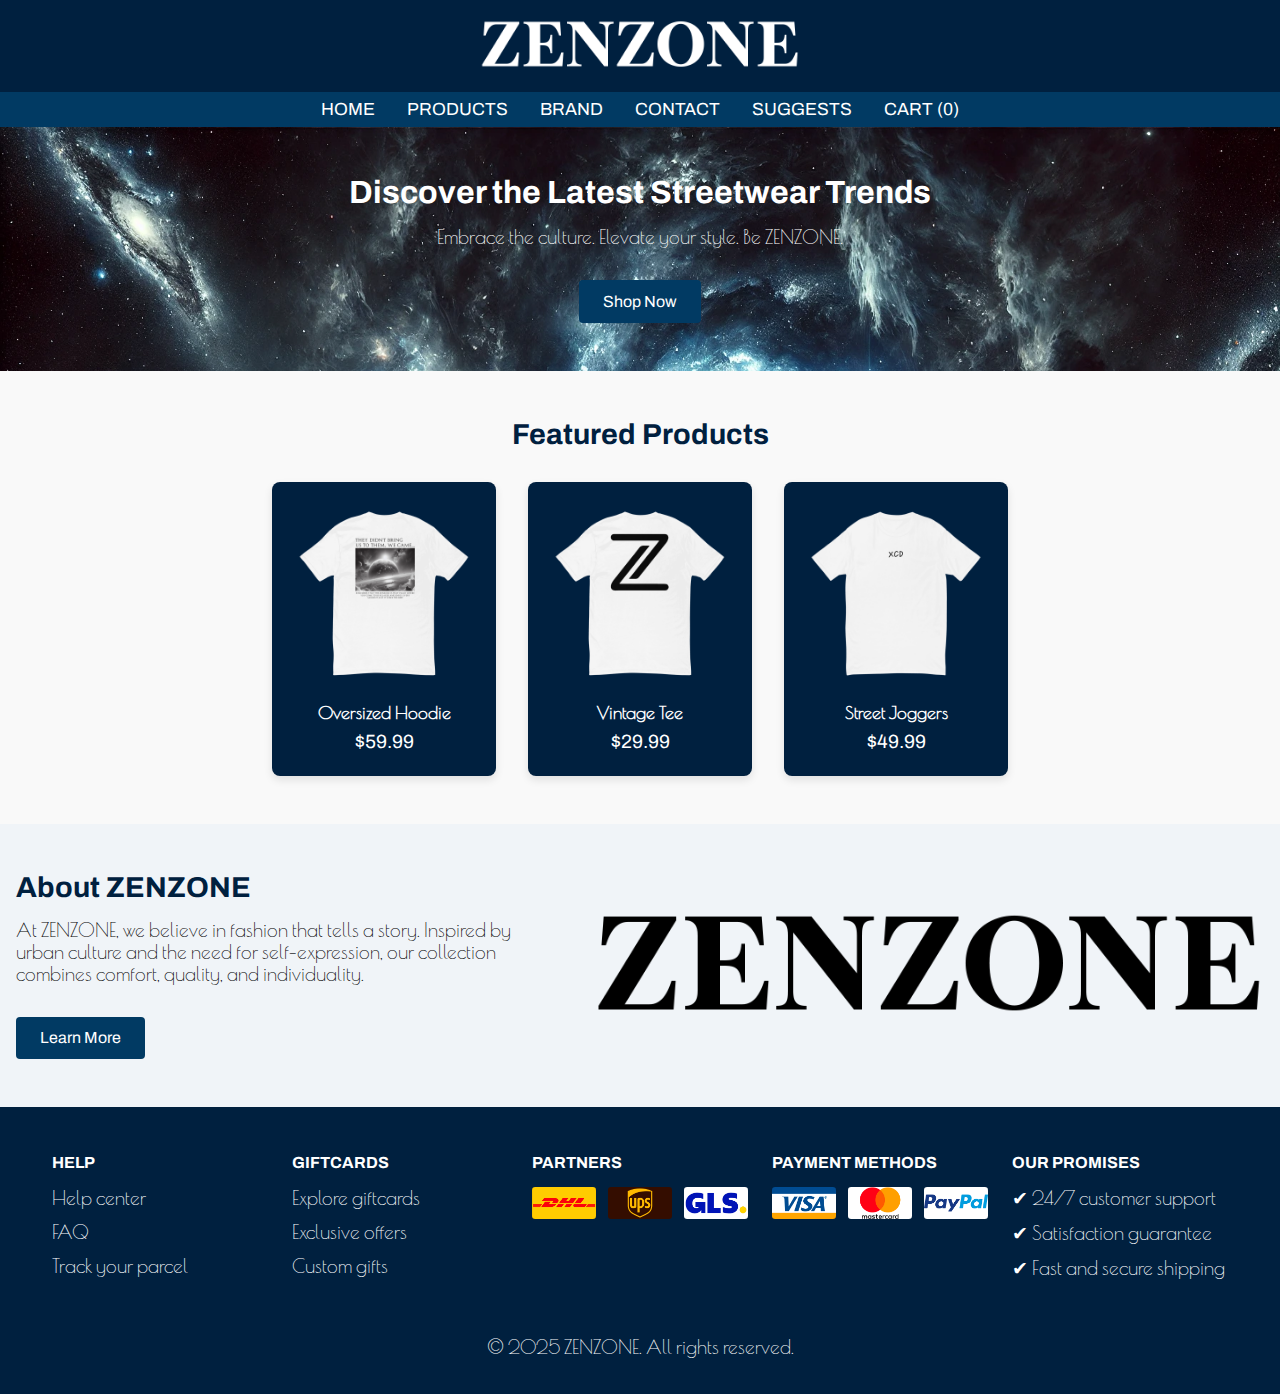
==== commit abc0fe7c: "Estructura final" ====
--- a/index.html
+++ b/index.html
@@ -1,5 +1,5 @@
 <!DOCTYPE html>
-<html lang="es">
+<html lang="en">
 <head>
     <meta charset="UTF-8">
     <meta name="viewport" content="width=device-width, initial-scale=1.0">
@@ -34,7 +34,6 @@
                     </li>
                     <li class="lista__elemento"><a href="brand.html" class="elemento__enlace">Brand</a></li>
                     <li class="lista__elemento"><a href="contact.html" class="elemento__enlace">Contact</a></li>
-                    <li class="lista__elemento"><a href="" class="elemento__enlace">Search</a></li>
                     <li class="lista__elemento"><a href="cart.html" class="elemento__enlace">Cart (0)</a></li>
                 </ul>
             </nav>
@@ -82,6 +81,8 @@
                 <img src="assets/zenzone-text-black.png" alt="About ZENZONE" class="about__image">
             </article>
         </section>
+
+        <script src="js/script.js"></script>
     </main>
     
     <footer class="footer">
--- a/css/styles.css
+++ b/css/styles.css
@@ -387,6 +387,40 @@
     box-shadow: 0 0.5rem 1rem rgba(0, 0, 0, 0.2);
 }
 
+.filters {
+    display: flex;
+    justify-content: center;
+    gap: 1rem;
+    margin: 2rem 0;
+    flex-wrap: wrap;
+}
+
+.filter-button {
+    background-color: var(--secondary-color);
+    color: var(--white);
+    border: none;
+    padding: 0.8rem 1.5rem;
+    border-radius: 0.5rem;
+    cursor: pointer;
+    font-family: var(--title-font);
+    font-size: 1rem;
+    text-transform: uppercase;
+    letter-spacing: 0.05em;
+    transition: background-color 0.3s ease, transform 0.2s ease;
+    box-shadow: 0 0.25rem 0.5rem rgba(0, 0, 0, 0.1);
+}
+
+.filter-button:hover {
+    background-color: var(--white);
+    color: var(--main-color);
+    transform: scale(1.05);
+}
+
+.filter-button.active {
+    background-color: var(--main-color);
+    color: var(--white);
+}
+
 /* Brand */
 .brand-main {
     display: flex;
@@ -826,6 +860,167 @@
 .contact-details__link:hover {
     color: var(--main-color);
 }
+
+.customer-reviews {
+    background-color: var(--background-color-2);
+    padding: 2rem 1rem;
+    text-align: center;
+    max-width: 50rem;
+    margin: 2rem auto;
+    border-radius: 0.5rem;
+    box-shadow: 0 0.25rem 0.5rem rgba(0, 0, 0, 0.1);
+}
+
+.customer-reviews__title {
+    font-family: var(--title-font);
+    font-size: 1.75rem;
+    color: var(--main-color);
+    margin-bottom: 1.5rem;
+}
+
+.customer-reviews__list {
+    list-style: none;
+    padding: 0;
+    display: flex;
+    flex-direction: column;
+    gap: 1rem;
+}
+
+.customer-reviews__item {
+    background-color: var(--white);
+    padding: 1.5rem;
+    border-radius: 0.5rem;
+    box-shadow: 0 0.25rem 0.5rem rgba(0, 0, 0, 0.1);
+    text-align: center;
+}
+
+.review__name {
+    font-family: var(--title-font);
+    font-size: 1.25rem;
+    color: var(--main-color);
+    margin-bottom: 0.5rem;
+}
+
+.review__text {
+    font-family: var(--p-font);
+    font-size: 1rem;
+    color: var(--black);
+    margin-bottom: 0.5rem;
+}
+
+.review__rating {
+    font-size: 1.2rem;
+    color: var(--secondary-color);
+    font-family: var(--title-font);
+}
+
+/* === Suggests Page === */
+
+/* Suggests page (adaptado a tu sistema) */
+
+.suggests__title {
+    font-family: var(--title-font);
+    font-size: 2.5rem;
+    color: var(--main-color);
+    text-align: center;
+    margin: 2rem 0;
+}
+
+.suggests__subtitle {
+    font-family: var(--p-font);
+    font-size: 1.5rem;
+    color: var(--secondary-color);
+    text-align: center;
+    margin: 1.5rem 0;
+}
+
+.suggests__form {
+    display: flex;
+    justify-content: center;
+    gap: 1rem;
+    flex-wrap: wrap;
+    margin-bottom: 2rem;
+}
+
+.suggests__input {
+    width: 25%;
+    font-family: var(--p-font);
+    font-size: 1rem;
+    font-style: italic;
+    color: var(--black);
+    border-radius: 0.5rem;
+    padding: 1rem;
+    border: 2px solid var(--secondary-color);
+    background-color: var(--white);
+    transition: border-color 0.3s ease;
+}
+
+.suggests__input:focus {
+    border-color: var(--main-color);
+    outline: none;
+}
+
+.suggests__add-button {
+    font-family: var(--title-font);
+    font-size: 1.1rem;
+    background-color: var(--secondary-color);
+    color: var(--white);
+    padding: 1rem 1.5rem;
+    border: none;
+    border-radius: 0.4rem;
+    cursor: pointer;
+    transition: background-color 0.3s ease, transform 0.2s ease;
+    text-transform: uppercase;
+}
+
+.suggests__add-button:hover {
+    background-color: var(--main-color);
+    transform: scale(1.05);
+    color: var(--white);
+}
+
+.suggests__gallery {
+    display: flex;
+    flex-wrap: wrap;
+    gap: 2rem;
+    justify-content: center;
+    margin-bottom: 2rem;
+}
+
+.suggests__gallery-item {
+    background-color: var(--background-color-2);
+    border-radius: 0.5rem;
+    box-shadow: 0 0.25rem 0.5rem rgba(0, 0, 0, 0.1);
+    padding: 1rem;
+    text-align: center;
+    position: relative;
+    max-width: 14rem;
+}
+
+.suggests__gallery-image {
+    width: 100%;
+    border-radius: 0.5rem;
+    margin-bottom: 1rem;
+}
+
+.suggests__remove-button {
+    background-color: var(--secondary-color);
+    color: var(--white);
+    border: none;
+    border-radius: 0.4rem;
+    padding: 0.8rem 1.2rem;
+    font-family: var(--title-font);
+    font-size: 1rem;
+    cursor: pointer;
+    transition: background-color 0.3s ease, transform 0.2s ease;
+    text-transform: uppercase;
+}
+
+.suggests__remove-button:hover {
+    background-color: var(--main-color);
+    transform: scale(1.05);
+}
+
 
 /* Cart */
 .cart__header {
@@ -1182,12 +1377,12 @@
     }
 
     #menu__toggle:checked + .menu__toggle span:nth-child(1) {
-        transform: translateY(6px) rotate(45deg);
+        transform: translateY(0.5rem) rotate(45deg);
     }
     #menu__toggle:checked + .menu__toggle span:nth-child(2) {
         opacity: 0;
     }
     #menu__toggle:checked + .menu__toggle span:nth-child(3) {
-        transform: translateY(-6px) rotate(-45deg);
+        transform: translateY(-0.5rem) rotate(-45deg);
     }
-}
+}